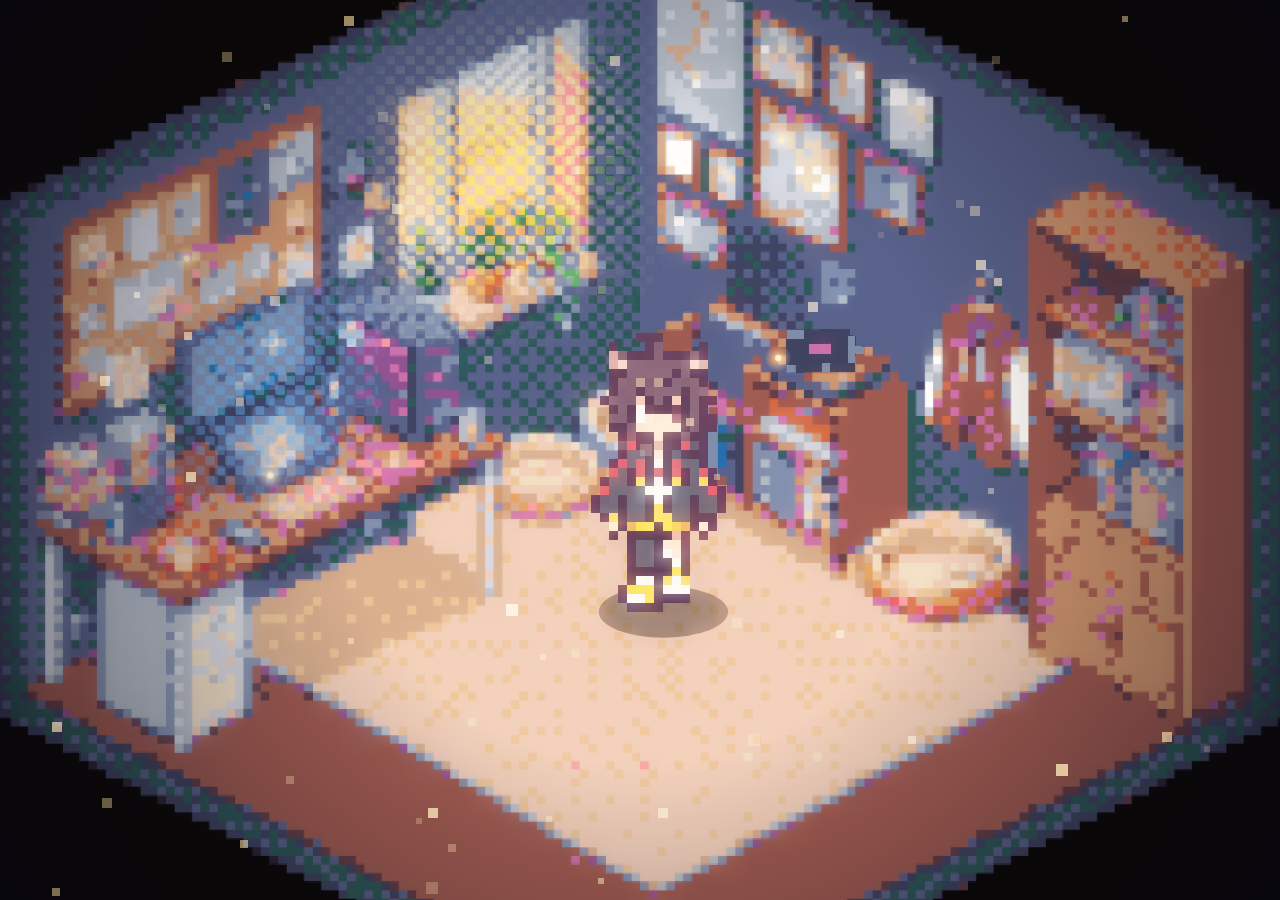
==== index.html @ 6f56e792 "first deploy" ====
<!DOCTYPE html>
<html lang="zh-CN">
<head>
  <meta charset="UTF-8" />
  <meta name="viewport" content="width=device-width, initial-scale=1.0" />
  <title>像素人物交互地图</title>

  <style>
    * {
      box-sizing: border-box;
    }

    html,
    body {
      margin: 0;
      width: 100%;
      height: 100%;
      overflow: hidden;
      background: #171b20;
      font-family: -apple-system, BlinkMacSystemFont, "Segoe UI",
        "Microsoft YaHei", sans-serif;
    }

    #game-container {
      position: fixed;
      inset: 0;
      overflow: hidden;
    }

    #gameCanvas {
      /* ===== 【第X轮新增】画布固定铺满窗口，超出窗口的背景直接裁掉 ===== */
      position: fixed;
      inset: 0;
      /* ===== 【第X轮新增】结束 ===== */
      display: block;
      width: 100%;
      height: 100%;
      background: #101419;
      image-rendering: pixelated;
      cursor: crosshair;
      touch-action: none;
    }

    #status {
      position: absolute;
      left: 12px;
      top: 12px;
      z-index: 20;
      max-width: min(620px, calc(100vw - 24px));
      padding: 9px 12px;
      border: 1px solid #405265;
      border-radius: 6px;
      background: rgba(12, 19, 27, 0.9);
      color: #d8e7f3;
      font-size: 12px;
      line-height: 1.6;
      white-space: pre-wrap;
      pointer-events: none;
    }

    #status[data-error="true"] {
      color: #ffd6d6;
      border-color: #e06b6b;
    }

    #debug-panel {
      position: absolute;
      left: 12px;
      bottom: 48px;
      padding: 10px 12px;
      border-radius: 6px;
      background: rgba(0, 0, 0, 0.85);
      color: #76efa9;
      font: 12px/1.7 monospace;
      white-space: pre-wrap;
      pointer-events: none;
      z-index: 10;
    }

    #hint {
      position: absolute;
      bottom: 12px;
      left: 12px;
      right: 12px;
      color: #d6e2ee;
      font-size: 12px;
      line-height: 1.6;
      text-shadow: 0 1px 3px #000;
      pointer-events: none;
    }

    #ui-modal {
      position: absolute;
      inset: 0;
      z-index: 100;
      display: flex;
      justify-content: center;
      align-items: center;
      padding: 20px;
      background: rgba(0, 0, 0, 0.65);
    }

    /* 使用 hidden 控制弹窗，不依赖 className 或透明度 */
    [hidden] {
      display: none !important;
    }

    #modal-content {
      width: min(480px, 100%);
      max-height: 85vh;
      overflow: auto;
      padding: 24px;
      background: #fff;
      border-radius: 12px;
      box-shadow: 0 20px 60px rgba(0, 0, 0, 0.45);
    }

    #modal-header {
      display: flex;
      align-items: center;
      justify-content: space-between;
      gap: 16px;
      margin-bottom: 16px;
      padding-bottom: 12px;
      border-bottom: 1px solid #e5e7eb;
    }

    #modal-title {
      margin: 0;
      color: #1f2937;
      font-size: 20px;
    }

    #modal-close {
      border: 0;
      background: transparent;
      color: #667085;
      cursor: pointer;
      font-size: 28px;
      line-height: 1;
    }

    #modal-body {
      color: #4b5563;
      font-size: 15px;
      line-height: 1.8;
    }

    /* ===== 【第X轮新增】右上角背景与视角调整面板 ===== */
    #uiPanel {
      position: fixed;
      top: 14px;
      right: 14px;
      width: min(320px, calc(100vw - 28px));
      background: rgba(16, 22, 26, 0.88);
      backdrop-filter: blur(8px);
      -webkit-backdrop-filter: blur(8px);
      border: 1px solid rgba(255, 255, 255, 0.15);
      border-radius: 8px;
      padding: 14px 16px;
      color: #e0e6ed;
      font-size: 12px;
      box-shadow: 0 8px 32px rgba(0, 0, 0, 0.45);
      z-index: 30;
      display: flex;
      flex-direction: column;
      gap: 10px;
    }

    #uiPanel .ui-title {
      font-weight: 600;
      font-size: 13px;
      color: #2ecc71;
      display: flex;
      justify-content: space-between;
      align-items: center;
      gap: 8px;
      border-bottom: 1px solid rgba(255, 255, 255, 0.1);
      padding-bottom: 6px;
    }

    #uiPanel .ui-shortcut {
      font-size: 10px;
      color: #94a3b8;
      font-weight: normal;
      white-space: nowrap;
    }

    #uiPanel .ui-row {
      display: flex;
      align-items: center;
      justify-content: space-between;
      gap: 8px;
    }

    #uiPanel .ui-label {
      color: #a0aec0;
      white-space: nowrap;
    }

    #uiPanel .ui-input-group {
      display: flex;
      align-items: center;
      gap: 6px;
      width: 100%;
      min-width: 0;
    }

    #uiPanel input[type="range"] {
      flex: 1;
      min-width: 0;
      accent-color: #2ecc71;
      cursor: pointer;
      height: 4px;
    }

    #uiPanel input[type="number"] {
      width: 64px;
      background: rgba(0, 0, 0, 0.4);
      border: 1px solid rgba(255, 255, 255, 0.2);
      border-radius: 4px;
      color: #2ecc71;
      padding: 3px 6px;
      font-family: monospace;
      font-size: 12px;
      text-align: center;
    }

    #uiPanel input[type="number"]:focus {
      outline: none;
      border-color: #2ecc71;
    }

    #uiPanel .ui-btn-grid {
      display: grid;
      grid-template-columns: repeat(2, 1fr);
      gap: 6px;
    }

    #uiPanel .ui-btn {
      background: rgba(255, 255, 255, 0.08);
      border: 1px solid rgba(255, 255, 255, 0.15);
      border-radius: 4px;
      color: #d1d5db;
      padding: 5px 8px;
      font-size: 11px;
      cursor: pointer;
    }

    #uiPanel .ui-btn:hover {
      background: rgba(46, 204, 113, 0.25);
      border-color: #2ecc71;
      color: #ffffff;
    }

    #uiPanel .ui-info-list {
      background: rgba(0, 0, 0, 0.3);
      border-radius: 4px;
      padding: 8px;
      display: flex;
      flex-direction: column;
      gap: 4px;
      font-family: monospace;
      font-size: 11px;
      color: #cbd5e1;
      border: 1px solid rgba(255, 255, 255, 0.05);
    }

    #uiPanel .ui-info-item {
      display: flex;
      justify-content: space-between;
      gap: 8px;
    }

    #uiPanel .ui-info-item > span:last-child {
      text-align: right;
    }

    #uiPanel .ui-copy-box {
      background: rgba(0, 0, 0, 0.5);
      border: 1px dashed rgba(46, 204, 113, 0.4);
      border-radius: 4px;
      padding: 6px 8px;
      font-family: monospace;
      font-size: 11px;
      color: #a3e635;
      word-break: break-all;
      user-select: text;
      -webkit-user-select: text;
      display: flex;
      align-items: center;
      justify-content: space-between;
      gap: 6px;
    }

    #uiPanel .ui-copy-btn {
      background: #2ecc71;
      color: #000;
      border: none;
      border-radius: 3px;
      padding: 2px 6px;
      font-size: 10px;
      font-weight: bold;
      cursor: pointer;
      white-space: nowrap;
    }

    #uiPanel .ui-copy-btn:hover {
      background: #27ae60;
    }
    /* ===== 【第X轮新增】结束 ===== */

    /* ===== 【第3轮新增】内置最简交互样式；ui.css 缺失时仍可悬停、打开弹窗和跳转 ===== */
    #interaction-hover {
      position: fixed;
      z-index: 50;
      max-width: min(280px, calc(100vw - 16px));
      padding: 6px 10px;
      border: 1px solid #9db5c9;
      border-radius: 6px;
      background: #182430;
      color: #fff;
      font-size: 13px;
      line-height: 1.5;
      overflow-wrap: anywhere;
      pointer-events: none;
    }

    #gameCanvas.interaction-hovering {
      cursor: none !important;
    }

    #interaction-cursor {
      position: fixed;
      z-index: 51;
      width: 23px;
      height: 18px;
      border: 2px solid #263544;
      border-radius: 6px;
      background: #fff;
      color: #263544;
      pointer-events: none;
    }

    #interaction-cursor::before {
      content: "";
      position: absolute;
      left: 3px;
      bottom: -5px;
      width: 6px;
      height: 6px;
      border-left: 2px solid #263544;
      border-bottom: 2px solid #263544;
      background: #fff;
      transform: skewY(-30deg);
    }

    #interaction-cursor::after {
      content: "···";
      position: absolute;
      inset: -6px 0 0;
      text-align: center;
      font: bold 18px/18px sans-serif;
    }

    #ui-modal {
      backdrop-filter: blur(3px);
      -webkit-backdrop-filter: blur(3px);
    }

    #modal-content {
      animation: interaction-modal-in 0.2s ease-out both;
    }

    #modal-body .interaction-text {
      margin: 0 0 16px;
      white-space: pre-wrap;
      overflow-wrap: anywhere;
    }

    #modal-body .interaction-image {
      display: block;
      max-width: 100%;
      max-height: 40vh;
      margin: 0 auto 16px;
      object-fit: contain;
      image-rendering: pixelated;
    }

    #modal-body .interaction-options {
      display: flex;
      flex-direction: column;
      gap: 10px;
    }

    #modal-body .interaction-option {
      display: flex;
      align-items: center;
      justify-content: space-between;
      gap: 12px;
      width: 100%;
      padding: 11px 14px;
      border: 1px solid #9aa7b5;
      border-radius: 6px;
      background: #eef2f6;
      color: #253446;
      font: inherit;
      text-align: left;
      overflow-wrap: anywhere;
      cursor: pointer;
    }

    #modal-body .interaction-option:disabled {
      background: #e5e7eb;
      color: #828892;
      cursor: not-allowed;
    }

    #modal-body .interaction-option-note {
      flex-shrink: 0;
      font-size: 12px;
    }

    #modal-body .interaction-feedback {
      margin: 14px 0 0;
      color: #a53d32;
      font-size: 13px;
    }

    #interaction-transition {
      position: fixed;
      inset: 0;
      z-index: 1000;
      background: #000;
      opacity: 0;
      pointer-events: none;
      transition: opacity 0.4s ease;
    }

    #interaction-transition.is-active {
      opacity: 1;
      pointer-events: auto;
    }

    @keyframes interaction-modal-in {
      from {
        opacity: 0;
        transform: scale(0.96);
      }
      to {
        opacity: 1;
        transform: scale(1);
      }
    }
    /* ===== 【第3轮新增】结束 ===== */

    /* ===== 【第4轮新增】现有右上角面板的特效折叠区；独立定位，不挤动原有控件 ===== */
    #fx-controls {
      position: absolute;
      top: 0;
      right: calc(100% + 12px);
      width: 270px;
      max-height: calc(100vh - 28px);
      overflow: auto;
      padding: 10px 12px;
      border: 1px solid rgba(255, 255, 255, 0.15);
      border-radius: 8px;
      background: rgba(16, 22, 26, 0.94);
      color: #e0e6ed;
      font-size: 12px;
      line-height: 1.6;
      pointer-events: auto;
    }

    #fx-controls summary {
      color: #f4d49c;
      cursor: pointer;
      font-weight: 600;
    }

    #fx-controls .fx-help {
      margin: 8px 0;
      color: #aab8c6;
      font-size: 11px;
    }

    #fx-controls fieldset {
      min-width: 0;
      margin: 10px 0 0;
      padding: 6px 8px 9px;
      border: 1px solid #40505b;
      border-radius: 4px;
    }

    #fx-controls legend {
      color: #f4d49c;
      font-size: 11px;
    }

    #fx-controls label {
      display: block;
      font-size: 11px;
    }

    #fx-controls .fx-value-row {
      display: flex;
      align-items: center;
      gap: 8px;
      margin-bottom: 5px;
    }

    #fx-controls output {
      min-width: 46px;
      color: #a3e635;
      text-align: right;
      font-family: monospace;
      user-select: text;
    }

    #fx-controls input[type="checkbox"] {
      accent-color: #2ecc71;
      vertical-align: middle;
    }

    @media (max-width: 650px) {
      #fx-controls {
        top: calc(100% + 10px);
        right: 0;
        width: 100%;
        max-height: 30vh;
      }
    }
    /* ===== 【第4轮新增】结束 ===== */
  </style>
  <!-- ===== 【第3轮新增】外部交互样式放在内置样式之后；缺失时自动保留内置样式 ===== -->
  <link rel="stylesheet" href="ui.css" />
  <!-- ===== 【第3轮新增】结束 ===== -->
</head>

<body>
  <div id="game-container">
    <canvas id="gameCanvas"></canvas>

    <!-- 标准 HTML，不使用 JSX 注释或 className -->

    <!-- ===== 【第3轮新增】悬浮名称、纯 CSS 气泡指针；不改变原有面板结构 ===== -->
    <div id="interaction-hover" role="tooltip" hidden="true"></div>
    <div id="interaction-cursor" aria-hidden="true" hidden="true"></div>
    <!-- ===== 【第3轮新增】结束 ===== -->

    <!-- ===== 【第5轮新增】歌单黑胶唱片遮罩：点歌单出现，点唱片去音乐网站，点空白关闭 ===== -->
    <div id="music-overlay" hidden="true">
      <div id="music-stage">
        <img id="music-vinyl" src="UI/LIUSHENGJI.png" alt="黑胶唱片" draggable="false" />
        <div id="music-notes" aria-hidden="true"></div>
      </div>
    </div>
    <!-- ===== 【第5轮新增】结束 ===== -->

    <!-- ===== 【第6轮新增】开场黑屏遮罩：点开页面黑屏、两声敲门后从中间向两边渐隐 ===== -->
    <div id="intro-overlay" aria-hidden="true">
      <div class="intro-half intro-left"></div>
      <div class="intro-half intro-right"></div>
    </div>
    <!-- ===== 【第6轮新增】结束 ===== -->
  </div>

  <!-- ===== 【第3轮新增】本地普通脚本加载交互内容；文件缺失时由内联逻辑提供默认内容 ===== -->
  <script src="interactions.js"></script>
  <!-- ===== 【第3轮新增】结束 ===== -->
  <script>
  (() => {
    "use strict";

    // =========================================================
    // 1. 配置
    // =========================================================

    const CONFIG = {
      BACKGROUND_SRC: "background.png",
      CHARACTER_SRC: "character.png",
      MAP_SRC: "map-data.js",

      // ===== 【第X轮修改】原来是 BG_HEIGHT_RATIO: 0.60，按窗口高度自动适配；现在只在启动时确定固定倍数 =====
      // null：图片尺寸确定后，按启动窗口计算一次铺满倍数，四舍五入到两位。
      // 也可直接填固定数字，例如 0.85；手动配置建议范围 0.20～3.00。
      // 已保存的浏览器设置优先；“恢复默认”使用本次启动确定的这个默认值。
      // ===== 【第X轮修改】本次原来为 null；现固定默认倍数为0.72，不再根据窗口计算默认值；上面的旧注释仅保留记录 =====
      BG_SCALE: 0.72,
      // ===== 【第X轮修改】结束 =====
      // ===== 【第X轮修改】结束 =====

      // ===== 【第X轮新增】背景调整、镜头跟随与保存参数 =====
      // 背景外露区域的纯色底色，可填写任意有效 CSS 颜色，建议深色。
      BG_COLOR: "#000000",

      // 滑动条、数字框及背景大小快捷键的调整范围，建议保持 0.20～3.00。
      BG_SCALE_MIN: 0.20,
      BG_SCALE_MAX: 3.00,

      // 背景缩放控件步长，建议 0.01；背景倍数显示和保存保留两位小数。
      BG_SCALE_STEP: 0.01,

      // [ 和 ] 每次调整的背景缩放倍数，建议 0.01～0.10。
      BG_SCALE_KEY_STEP: 0.05,

      // 背景缩放倍数的本地存储名称；建议固定不变，避免丢失已保存设置。
      // ===== 【第X轮修改】本次原来为 "rpg_map_bg_scale"；更换存储键以避免旧比例覆盖新默认值，之后继续保存面板调整 =====
      STORAGE_KEY_BG_SCALE: "rpg_map_bg_scale_defaults_072_02408",
      // ===== 【第X轮修改】结束 =====

      // 镜头每个轴的最大偏移，单位为背景原始像素；建议 0～60。
      // 最终屏幕偏移 = 此数值 × 背景缩放倍数，再取整。
      // ===== 【第X轮修改】本次原来为35；按要求增加到45个背景原始像素 =====
      MAX_CAMERA_OFFSET: 45,
      // ===== 【第X轮修改】结束 =====

      // 60帧参考速度下的 lerp 系数，建议 0.03～0.15，越小越柔和。
      CAMERA_LERP: 0.08,

      // 缓动参考帧率，建议保持 60，用于减少不同刷新率造成的缓动差异。
      CAMERA_REFERENCE_FPS: 60,

      // 固定单帧尺寸，单位为精灵图像素；当前8行×4列图集保持16×32。
      SPRITE_FRAME_WIDTH: 16,
      SPRITE_FRAME_HEIGHT: 32,

      // 复制成功或失败提示的显示时长，单位毫秒，建议 1000～3000。
      COPY_FEEDBACK_DURATION: 1500,
      // ===== 【第X轮新增】结束 =====

      // 只有背景加载失败时才使用下面的尺寸
      FALLBACK_BG_WIDTH: 1920,
      FALLBACK_BG_HEIGHT: 1080,

      // ===== 【第X轮修改】本次原来为0.2808；现固定默认角色高度比例为0.2408 =====
      CHAR_HEIGHT_RATIO: 0.2408,
      // ===== 【第X轮修改】结束 =====

      // ===== 【第X轮新增】本次角色速度和鼠标跟随双阈值参数 =====
      // 将原移动算法计算出的速度乘以此值；建议0.30～1.00，0.70表示原速度的70%。
      // 同时作用于鼠标跟随和点击交互时的行走，不改变动画方向与图集规则。
      MOVE_SPEED_MULTIPLIER: 0.21,

      // 静止时，距鼠标跟随点超过此距离才起步；单位为背景原始像素，建议15～40。
      FOLLOW_START_DISTANCE: 25,

      // 行走时，进入此距离即停止；单位为背景原始像素，建议4～12，必须小于起步距离。
      // 只用于鼠标跟随，不影响点击交互时精确走到stand。
      FOLLOW_STOP_DISTANCE: 8,
      // ===== 【第X轮新增】结束 =====

      MIN_SPEED_HEIGHT_RATIO: 1.5,
      MAX_SPEED_HEIGHT_RATIO: 6.0,
      CATCHUP_FACTOR: 6,

      ANIM_MIN_FPS: 8,
      ANIM_MAX_FPS: 16,

      PERSPECTIVE_MIN_SCALE: 0.85,
      PERSPECTIVE_MAX_SCALE: 1.10,

      // 外部图片默认：4列动画 × 4行方向
      // 4行顺序：下、左、右、上
      //
      // 如果使用8方向图集，改为8。
      // 8行顺序：下、左下、左、左上、上、右上、右、右下
      // ===== 【第X轮修改】原来 SPRITE_ROWS 为4；本轮固定8方向，上面的原注释保留但不再使用4行规则 =====
      SPRITE_ROWS: 8,
      // ===== 【第X轮修改】结束 =====
      SPRITE_COLUMNS: 4,

      // 单帧尺寸由整张图片宽高和行列数计算。
      // 已知的64×256原始降级图会自动识别为8行。
      // ===== 【第X轮新增】上述原注释保留；本轮改为严格使用64×256图集及16×32单帧，不再自动推算 =====
      // ===== 【第X轮新增】结束 =====

      // ===== 【第X轮修改】本次原来为 "rpg_map_char_ratio"；更换存储键以避免旧角色比例覆盖新默认值 =====
      STORAGE_KEY: "rpg_map_char_ratio_defaults_072_02408",
      // ===== 【第X轮修改】结束 =====

      RESOURCE_TIMEOUT: 5000,

      // ===== 【第4轮新增】视觉特效配置；所有 ENABLED 均为 true 开启、false 关闭 =====
      FX: {
        // 总开关；关闭后不执行任何特效绘制，恢复原来的场景渲染。
        ENABLED: true,

        // 方形粒子的屏幕像素网格；位置和尺寸均对齐此网格，建议 2～4。
        PIXEL_GRID: 2,

        // 包含鼠标拖尾、点击、环境光点和脚下尘土在内的总数量上限。
        MAX_PARTICLES: 180,

        // 泛光：STRENGTH 为亮度 0～0.6；RADIUS 为扩散倍率 0.5～4。
        // 使用缩小的场景副本、multiply 压暗暗部、screen 叠加，不读取图片像素。
        BLOOM: { ENABLED: true, STRENGTH: 0.6, RADIUS: 4 },

        // 鼠标拖尾：STRENGTH 为数量及亮度倍率 0～2；SIZE 为方块基础屏幕尺寸。
        TRAIL: { ENABLED: true, STRENGTH: 0.75, SIZE: 4 },

        // 点击爆发：STRENGTH 为数量及亮度倍率 0～2；SIZE 为方块基础屏幕尺寸。
        // COUNT 为一圈基础数量；SPEED 为屏幕像素/秒。
        CLICK: { ENABLED: true, STRENGTH: 1, SIZE: 4, COUNT: 24, SPEED: 65 },

        // 环境光点：STRENGTH 为亮度 0～1；COUNT 为基础数量；SIZE 为屏幕像素。
        // SPEED 为漂浮速度倍率 0～2；PARALLAX 为近景额外镜头视差倍率 0～2。
        AMBIENT: { ENABLED: true, STRENGTH: 1, COUNT: 80, SIZE: 8, SPEED: 1.5, PARALLAX: 0.8 },

        // 暖色：STRENGTH 为透明度 0～0.2；默认仅轻微染暖。
        WARMTH: { ENABLED: true, STRENGTH: 0.04, COLOR: "#ffb86b" },

        // 暗角：STRENGTH 为边缘暗度 0～0.8；SIZE 为中央清晰范围比例 0.1～0.8。
        // SIZE 越大，中央不受暗角影响的范围越大。
        VIGNETTE: { ENABLED: true, STRENGTH: 0.8, SIZE: 0.4 },

        // 鼠标灯光：STRENGTH 为亮度 0～0.8；RADIUS 为屏幕像素半径 40～400。
        LIGHT: { ENABLED: true, STRENGTH: 0.24, RADIUS: 150 },

        // 脚下尘土：STRENGTH 为数量及透明度倍率 0～2；SIZE 为屏幕像素。
        // RATE 为行走时每秒基础发射数量；停止或弹窗打开后不再产生新尘土。
        DUST: { ENABLED: true, STRENGTH: 1.4, SIZE: 10, RATE: 9 },

        // 自动降质：每秒统计实际帧率，连续低于 FPS 达 SECONDS 秒后降低一级。
        // 只降低粒子数量、泛光采样精度与层数，不改变背景、人物、碰撞或移动。
        AUTO_QUALITY: { ENABLED: true, FPS: 40, SECONDS: 3, MIN_SCALE: 0.35 },

        // 跟随系统“减少动态效果”；FACTOR 为保留的粒子比例，建议 0.1～0.4。
        REDUCED_MOTION: { ENABLED: true, FACTOR: 0.25 }
      },
      // ===== 【第4轮新增】结束 =====

      // 碰撞检查时将单帧位移细分，减少大步长跨过凹边界的问题
      COLLISION_STEP: 2
    };

    // =========================================================
    // 【区域跳转网址配置】以后想换网址，直接改下面的 ZONE_LINKS 即可
    // =========================================================
    // 每个区域一行，等号右边填网址，有两种写法：
    //   · 相对路径：相对于本 index.html 所在文件夹，例如 "pages/pc.html"
    //   · 完整网址：例如 "https://example.com"
    // PC / art_1 / boot_1：人物走到对应区域后跳转到的网页。
    // wyy_1：音乐网址，点击黑胶唱片后在【新标签页】打开。
    // 下面目前都是占位网址，请替换成你自己的地址。
    const ZONE_LINKS = {
      PC: "pages/PC/index.html",                      // 电脑桌 → 跳转网址
      art_1: "pages/portfolio/4/QBwID-I/index.html",  // 作品集 → 跳转网址
      boot_1: "pages/备忘/1/index.html",              // 备忘板 → 跳转网址
      wyy_1: "https://www.youtube.com/watch?v=3gkSzjp-aoY"  // 歌单音乐网址（新标签打开）
    };
    // =========================================================

    // ===== 【第6轮新增】开场：黑色遮罩从中间向两边渐隐 =====
    function runIntro() {
      const overlay = introOverlay;
      if (!overlay) return;

      overlay.classList.remove("is-hidden", "is-revealing");

      // 黑幕从中间向左右两侧滑开并淡出。
      setTimeout(() => {
        overlay.classList.add("is-revealing");
      }, 850);

      // 动画结束后彻底移除遮罩。
      setTimeout(() => {
        overlay.classList.add("is-hidden");
      }, 1900);
    }
    // ===== 【第6轮新增】结束 =====

    const DETAILS = {
      PC: "这里是电脑桌，用于日常编码、软件开发以及技术研究。",
      art_1: "这里是个人设计与开发作品集展示。",
      wyy_1: "这里是音乐播放歌单。"
    };

    // =========================================================
    // 2. DOM 和启动诊断
    // =========================================================

    const canvas = document.getElementById("gameCanvas");

    // ===== 【第3轮新增】交互专用元素及状态；歌单遮罩元素也在此取得 =====
    const interactionHover = document.getElementById("interaction-hover");
    const interactionCursor = document.getElementById("interaction-cursor");
    const musicOverlay = document.getElementById("music-overlay");
    const musicVinyl = document.getElementById("music-vinyl");
    const musicNotes = document.getElementById("music-notes");
    const introOverlay = document.getElementById("intro-overlay");
    const interactionState = {
      pointerInside: false,
      jumping: false
    };
    // ===== 【第3轮新增】结束 =====

    document.documentElement.style.backgroundColor = CONFIG.BG_COLOR;
    document.body.style.backgroundColor = CONFIG.BG_COLOR;
    canvas.style.backgroundColor = CONFIG.BG_COLOR;

    function reportError(error) {
      console.error(error);
    }

    window.addEventListener("error", event => {
      // 普通资源加载失败由加载器单独处理
      if (event.error) reportError(event.error);
    });

    window.addEventListener("unhandledrejection", event => {
      reportError(event.reason);
    });

    const ctx = canvas.getContext("2d");

    if (!ctx) {
      reportError(new Error("当前浏览器无法创建 Canvas 2D 上下文。"));
      return;
    }

    const clamp = (value, min, max) =>
      Math.max(min, Math.min(max, value));

    const finite = value => Number.isFinite(value);

    // =========================================================
    // 3. 资源加载：失败或超时都有回退
    // =========================================================

    function loadImage(src) {
      return new Promise(resolve => {
        const image = new Image();
        let settled = false;
        let timer;

        function finish(result) {
          if (settled) return;
          settled = true;
          clearTimeout(timer);
          image.onload = null;
          image.onerror = null;
          resolve(result);
        }

        image.onload = () => {
          finish(
            image.naturalWidth > 0 && image.naturalHeight > 0
              ? image
              : null
          );
        };

        image.onerror = () => finish(null);

        timer = setTimeout(
          () => finish(null),
          CONFIG.RESOURCE_TIMEOUT
        );

        image.src = src;
      });
    }

    function readMapData() {
      if (window.MAP_DATA) return window.MAP_DATA;

      // 兼容普通脚本中使用 const MAP_DATA = ... 的写法。
      // 推荐 map-data.js 明确使用 window.MAP_DATA = ...
      try {
        if (typeof MAP_DATA !== "undefined") return MAP_DATA;
      } catch (_) {}

      return null;
    }

    function loadMapData() {
      const existing = readMapData();
      if (existing) return Promise.resolve(existing);

      return new Promise(resolve => {
        const script = document.createElement("script");
        let settled = false;
        let timer;

        function finish(data) {
          if (settled) return;
          settled = true;
          clearTimeout(timer);
          script.onload = null;
          script.onerror = null;
          resolve(data);
        }

        script.onload = () => finish(readMapData());
        script.onerror = () => finish(null);

        timer = setTimeout(
          () => finish(null),
          CONFIG.RESOURCE_TIMEOUT
        );

        script.src = CONFIG.MAP_SRC;
        document.head.appendChild(script);
      });
    }

    // =========================================================
    // 4. 地图数据校验和几何运算
    // =========================================================

    function normalizePoint(point) {
      if (!point) return null;

      const x = Number(Array.isArray(point) ? point[0] : point.x);
      const y = Number(Array.isArray(point) ? point[1] : point.y);

      return finite(x) && finite(y) ? { x, y } : null;
    }

    function normalizePolygon(points) {
      if (!Array.isArray(points)) return null;

      const result = [];

      for (const item of points) {
        const point = normalizePoint(item);
        if (!point) return null;
        result.push([point.x, point.y]);
      }

      if (result.length < 3) return null;

      let twiceArea = 0;

      for (let i = 0; i < result.length; i++) {
        const a = result[i];
        const b = result[(i + 1) % result.length];
        twiceArea += a[0] * b[1] - b[0] * a[1];
      }

      return Math.abs(twiceArea) > 0.000001 ? result : null;
    }

    function normalizeMap(data) {
      if (!data || !data.movableArea) return null;

      const points = normalizePolygon(data.movableArea.points);
      if (!points) return null;

      const zones = [];

      for (const zone of (
        Array.isArray(data.interactiveZones)
          ? data.interactiveZones
          : []
      )) {
        if (!zone) continue;

        const zonePoints = normalizePolygon(zone.points);
        if (!zonePoints) continue;

        // ===== 【第3轮新增】从原始区域补读 ui、tip；原地图转换器未保留这两个字段，不修改 map-data.js =====
        const rawZones = Array.isArray(data.rawZones)
          ? data.rawZones
          : (Array.isArray(window.GAME_ZONES) ? window.GAME_ZONES : []);
        const rawZone = rawZones.find(item =>
          item && item.id === zone.id
        ) || zone;
        // ===== 【第3轮新增】结束 =====

        zones.push({
          id: zone.id || "",
          // ===== 【第3轮修改】原来为 zone.name || zone.id || "交互区域"；改为名称缺失时优先使用 tip =====
          name: zone.name || rawZone.name || zone.tip || rawZone.tip || "交互区域",
          // ===== 【第3轮修改】结束 =====
          // ===== 【第3轮新增】保留点击触发类型、提示和主题；只允许明确标为 click 的区域交互 =====
          trigger: zone.trigger || rawZone.trigger || "",
          tip: zone.tip || rawZone.tip || "",
          ui: zone.ui || rawZone.ui || "",
          // ===== 【第3轮新增】结束 =====
          points: zonePoints,
          stand: normalizePoint(zone.stand)
        });
      }

      return {
        movableArea: {
          id: data.movableArea.id || "movable",
          name: data.movableArea.name || "可活动区域",
          points,
          stand: normalizePoint(data.movableArea.stand)
        },
        interactiveZones: zones
      };
    }

    // 边界上的点也视为合法，避免站立点正好位于边缘时无法到达
    function pointOnSegment(x, y, a, b) {
      const dx = b[0] - a[0];
      const dy = b[1] - a[1];
      const length = Math.hypot(dx, dy);
      const epsilon = 0.00001;

      if (length < epsilon) {
        return Math.hypot(x - a[0], y - a[1]) <= epsilon;
      }

      const cross = (x - a[0]) * dy - (y - a[1]) * dx;
      if (Math.abs(cross) > epsilon * length) return false;

      const dot = (x - a[0]) * dx + (y - a[1]) * dy;

      return dot >= -epsilon &&
        dot <= length * length + epsilon;
    }

    function isPointInPolygon(x, y, points) {
      if (!points || points.length < 3) return false;

      let inside = false;

      for (
        let i = 0, j = points.length - 1;
        i < points.length;
        j = i++
      ) {
        const a = points[j];
        const b = points[i];

        if (pointOnSegment(x, y, a, b)) return true;

        if (
          (a[1] > y) !== (b[1] > y) &&
          x < (b[0] - a[0]) * (y - a[1]) /
            (b[1] - a[1]) + a[0]
        ) {
          inside = !inside;
        }
      }

      return inside;
    }

    function getBounds(points) {
      let minX = Infinity;
      let minY = Infinity;
      let maxX = -Infinity;
      let maxY = -Infinity;

      for (const [x, y] of points) {
        minX = Math.min(minX, x);
        minY = Math.min(minY, y);
        maxX = Math.max(maxX, x);
        maxY = Math.max(maxY, y);
      }

      return { minX, minY, maxX, maxY };
    }

    // 找一个多边形内部出生点，避免使用可能在凹多边形外的顶点平均值
    function findInteriorPoint(points) {
      const levels = [...new Set(points.map(p => p[1]))]
        .sort((a, b) => a - b);

      for (let k = 0; k < levels.length - 1; k++) {
        const y = (levels[k] + levels[k + 1]) / 2;
        const intersections = [];

        for (let i = 0; i < points.length; i++) {
          const a = points[i];
          const b = points[(i + 1) % points.length];

          if ((a[1] > y) !== (b[1] > y)) {
            intersections.push(
              a[0] + (y - a[1]) *
              (b[0] - a[0]) / (b[1] - a[1])
            );
          }
        }

        intersections.sort((a, b) => a - b);

        for (let i = 0; i + 1 < intersections.length; i += 2) {
          const x = (intersections[i] + intersections[i + 1]) / 2;

          if (isPointInPolygon(x, y, points)) {
            return { x, y };
          }
        }
      }

      return { x: points[0][0], y: points[0][1] };
    }

    // 地图未提供时的明确演示数据，不覆盖有效的真实地图
    function createDemoMap(width, height) {
      function rectangle(x1, y1, x2, y2) {
        return [
          [x1 * width, y1 * height],
          [x2 * width, y1 * height],
          [x2 * width, y2 * height],
          [x1 * width, y2 * height]
        ];
      }

      return {
        movableArea: {
          id: "demo_floor",
          name: "演示可行走区域",
          points: rectangle(0.08, 0.35, 0.92, 0.95),
          stand: { x: width * 0.5, y: height * 0.76 }
        },
        interactiveZones: [
          {
            id: "PC",
            name: "电脑桌",
            points: rectangle(0.15, 0.16, 0.35, 0.40),
            stand: { x: width * 0.25, y: height * 0.51 }
          },
          {
            id: "art_1",
            name: "作品集",
            points: rectangle(0.65, 0.16, 0.85, 0.40),
            stand: { x: width * 0.75, y: height * 0.51 }
          }
        ]
      };
    }

    // =========================================================
    // 5. 像素人物：生成、移动、方向动画、透视和阴影
    // =========================================================

    function createFallbackCharacter() {
      const image = document.createElement("canvas");
      image.width = 64;
      image.height = 256;

      const g = image.getContext("2d");

      const colors = [
        "#e74c3c", "#3498db", "#2ecc71", "#f1c40f",
        "#9b59b6", "#1abc9c", "#e67e22", "#e84393"
      ];

      for (let row = 0; row < 8; row++) {
        for (let col = 0; col < 4; col++) {
          const x = col * 16;
          const y = row * 32;

          g.fillStyle = colors[row];
          g.fillRect(x + 2, y + 8, 12, 18);

          g.fillStyle = "#f39c12";
          g.fillRect(x + 3, y + 2, 10, 8);

          let eyeX = x + 5;

          if (row >= 1 && row <= 3) eyeX = x + 3;
          if (row >= 5 && row <= 7) eyeX = x + 8;

          g.fillStyle = "#fff";
          g.fillRect(eyeX, y + 4, 3, 3);

          g.fillStyle = "#000";
          g.fillRect(eyeX + 1, y + 5, 1, 1);

          const legOffset = col % 2 === 0 ? 0 : 2;

          g.fillStyle = "#2c3e50";
          g.fillRect(x + 3, y + 26, 4, 5 - legOffset);
          g.fillRect(x + 9, y + 26, 4, 3 + legOffset);
        }
      }

      return image;
    }

    function getDirectionIndex(dx, dy) {
      // atan2角度分为8个扇区，再映射到：
      // 下、左下、左、左上、上、右上、右、右下
      const sector = (
        Math.round(Math.atan2(dy, dx) / (Math.PI / 4)) + 8
      ) % 8;

      return [6, 7, 0, 1, 2, 3, 4, 5][sector];
    }

    class PixelCharacter {
      constructor() {
        // 先生成可绘制角色，不等待外部图片
        this.image = createFallbackCharacter();
        this.frameWidth = 16;
        this.frameHeight = 32;
        this.frameCount = 4;
        this.directionOrder = [0, 1, 2, 3, 4, 5, 6, 7];
        this.usingFallback = true;

        this.x = 0;
        this.y = 0;
        this.targetX = 0;
        this.targetY = 0;

        this.dirIndex = 0;
        this.animFrame = 0;
        this.animTimer = 0;

        this.heightRatio = CONFIG.CHAR_HEIGHT_RATIO;
        this.lastTarget = null;
        this.smoothedMouseSpeed = 0;
        this.actualSpeed = 0;
        this.blocked = false;

        // ===== 【第X轮新增】本次记录鼠标跟随是否已起步，区分起步和停止阈值 =====
        this.followWalking = false;
        // ===== 【第X轮新增】结束 =====

        try {
          const value = Number(localStorage.getItem(CONFIG.STORAGE_KEY));

          if (finite(value) && value >= 0.01 && value <= 0.8) {
            this.heightRatio = value;
          }
        } catch (_) {}
      }

      // ===== 【第X轮修改】原来自动推算单帧尺寸并兼容4行；现在固定8行×4列、单帧16×32及原8方向顺序 =====
      useImage(image) {
        if (!image) return false;

        const rows = CONFIG.SPRITE_ROWS;
        const columns = CONFIG.SPRITE_COLUMNS;

        if (
          rows !== 8 ||
          columns !== 4 ||
          image.naturalWidth !== columns * CONFIG.SPRITE_FRAME_WIDTH ||
          image.naturalHeight !== rows * CONFIG.SPRITE_FRAME_HEIGHT
        ) {
          return false;
        }

        this.image = image;
        this.frameWidth = CONFIG.SPRITE_FRAME_WIDTH;
        this.frameHeight = CONFIG.SPRITE_FRAME_HEIGHT;
        this.frameCount = columns;
        this.directionOrder = [0, 1, 2, 3, 4, 5, 6, 7];

        this.usingFallback = false;
        return true;
      }
      // ===== 【第X轮修改】结束 =====

      setHeightRatio(value) {
        if (!finite(value)) return;

        this.heightRatio = clamp(value, 0.01, 0.8);

        try {
          localStorage.setItem(
            CONFIG.STORAGE_KEY,
            String(this.heightRatio)
          );
        } catch (_) {}
      }

      resetTracking() {
        this.lastTarget = null;
        this.smoothedMouseSpeed = 0;
        // ===== 【第X轮新增】本次重新跟随时恢复为未起步状态 =====
        this.followWalking = false;
        // ===== 【第X轮新增】结束 =====
      }

      stop() {
        this.animFrame = 0;
        this.animTimer = 0;
        this.actualSpeed = 0;
        // ===== 【第X轮新增】本次停止后须再次超过起步距离才恢复鼠标跟随行走 =====
        this.followWalking = false;
        // ===== 【第X轮新增】结束 =====
      }

      update(dt, target, worldHeight, canWalk, measureMouseSpeed) {
        if (!(dt > 0)) return;

        this.blocked = false;
        this.targetX = target.x;
        this.targetY = target.y;

        // 原模块中的鼠标速度平滑逻辑
        if (measureMouseSpeed && this.lastTarget) {
          const rawSpeed = Math.hypot(
            target.x - this.lastTarget.x,
            target.y - this.lastTarget.y
          ) / dt;

          const smoothing = Math.min(1, dt * 10);

          this.smoothedMouseSpeed +=
            (rawSpeed - this.smoothedMouseSpeed) * smoothing;
        } else {
          this.smoothedMouseSpeed = 0;
        }

        this.lastTarget = { x: target.x, y: target.y };

        const dx = target.x - this.x;
        const dy = target.y - this.y;
        const distance = Math.hypot(dx, dy);

        // ===== 【第X轮新增】本次鼠标跟随双阈值；点击交互仍沿用原来的精确到达规则 =====
        if (measureMouseSpeed) {
          if (!this.followWalking) {
            if (distance <= CONFIG.FOLLOW_START_DISTANCE) {
              this.stop();
              return;
            }

            this.followWalking = true;
          } else if (distance <= CONFIG.FOLLOW_STOP_DISTANCE) {
            this.stop();
            return;
          }
        } else {
          this.followWalking = false;
        }
        // ===== 【第X轮新增】结束 =====

        if (distance < 0.000001) {
          this.stop();
          return;
        }

        const height = this.heightRatio * worldHeight;
        const minSpeed = height * CONFIG.MIN_SPEED_HEIGHT_RATIO;
        const maxSpeed = height * CONFIG.MAX_SPEED_HEIGHT_RATIO;

        // ===== 【第X轮修改】本次原来直接使用 Math.min(...) 的速度；现将原计算结果乘以0.70 =====
        const speed = CONFIG.MOVE_SPEED_MULTIPLIER * Math.min(
          maxSpeed,
          Math.max(
            minSpeed,
            this.smoothedMouseSpeed,
            distance * CONFIG.CATCHUP_FACTOR
          )
        );
        // ===== 【第X轮修改】结束 =====

        // ===== 【第X轮修改】本次原来为 Math.min(distance, speed * dt)；鼠标跟随最多走到停止距离，避免一帧跨过停止圈 =====
        const movement = Math.min(
          measureMouseSpeed
            ? Math.max(0, distance - CONFIG.FOLLOW_STOP_DISTANCE)
            : distance,
          speed * dt
        );
        // ===== 【第X轮修改】结束 =====

        this.dirIndex = getDirectionIndex(dx, dy);

        // 每帧移动拆成小步；每一步移动后都检查多边形。
        // 不使用原来的矩形 clamp，避免改变交互站立点。
        const steps = Math.max(
          1,
          Math.ceil(movement / CONFIG.COLLISION_STEP)
        );

        const stepX = dx / distance * movement / steps;
        const stepY = dy / distance * movement / steps;

        for (let i = 0; i < steps; i++) {
          const oldX = this.x;
          const oldY = this.y;

          this.x += stepX;
          this.y += stepY;

          if (!canWalk(this.x, this.y)) {
            this.x = oldX;
            this.y = oldY;
            this.blocked = true;
            this.stop();
            return;
          }
        }

        this.actualSpeed = movement / dt;

        // ===== 【第X轮新增】本次到达停止圈立即结束行走动画，沿用原计算精度容差 =====
        if (
          measureMouseSpeed &&
          distance - movement <= CONFIG.FOLLOW_STOP_DISTANCE + 0.000001
        ) {
          this.stop();
          return;
        }
        // ===== 【第X轮新增】结束 =====

        if (movement >= distance - 0.000001) {
          // 只有真实目标合法才精确落到目标上
          if (canWalk(target.x, target.y)) {
            this.x = target.x;
            this.y = target.y;
          }

          this.stop();
          return;
        }

        const progress = clamp(
          (speed - minSpeed) / Math.max(1, maxSpeed - minSpeed),
          0,
          1
        );

        const fps = CONFIG.ANIM_MIN_FPS +
          progress * (CONFIG.ANIM_MAX_FPS - CONFIG.ANIM_MIN_FPS);

        const frameTime = 1 / fps;

        this.animTimer += dt;

        if (this.animTimer >= frameTime) {
          this.animFrame = (
            this.animFrame + Math.floor(this.animTimer / frameTime)
          ) % this.frameCount;

          this.animTimer %= frameTime;
        }
      }

      render(context, view, worldHeight, bounds) {
        const depth = clamp(
          (this.y - bounds.minY) /
          Math.max(1, bounds.maxY - bounds.minY),
          0,
          1
        );

        const perspective = CONFIG.PERSPECTIVE_MIN_SCALE +
          depth * (
            CONFIG.PERSPECTIVE_MAX_SCALE -
            CONFIG.PERSPECTIVE_MIN_SCALE
          );

        const height =
          this.heightRatio * worldHeight * view.scale * perspective;

        const width = height * this.frameWidth / this.frameHeight;

        const footX = view.x + this.x * view.scale;
        const footY = view.y + this.y * view.scale;

        context.save();
        context.imageSmoothingEnabled = false;

        context.fillStyle = "rgba(0, 0, 0, 0.35)";
        context.beginPath();
        context.ellipse(
          footX,
          footY,
          width * 0.45,
          width * 0.18,
          0,
          0,
          Math.PI * 2
        );
        context.fill();

        const row = this.directionOrder[this.dirIndex];

        context.drawImage(
          this.image,
          this.animFrame * this.frameWidth,
          row * this.frameHeight,
          this.frameWidth,
          this.frameHeight,
          Math.round(footX - width / 2),
          Math.round(footY - height),
          Math.max(1, Math.round(width)),
          Math.max(1, Math.round(height))
        );

        context.restore();
      }
    }

    // =========================================================
    // 6. 游戏状态和坐标换算
    // =========================================================

    const hero = new PixelCharacter();

    const view = {
      width: 1,
      height: 1,
      dpr: 1,
      scale: 1,
      x: 0,
      y: 0
    };

    const state = {
      ready: false,
      map: null,
      bounds: null,

      background: null,
      worldWidth: CONFIG.FALLBACK_BG_WIDTH,
      worldHeight: CONFIG.FALLBACK_BG_HEIGHT,

      demo: false,
      // ===== 【第X轮修改】原来 debug 为 false；本轮默认关闭调整面板和调试信息 =====
      debug: false,
      // ===== 【第X轮修改】结束 =====

      mode: "FOLLOW",
      followActive: false,
      pendingZone: null,

      mouseX: 0,
      mouseY: 0,

      notes: []
    };

    // ===== 【第X轮新增】镜头状态、固定背景缩放、面板更新及复制 =====
    const camera = {
      x: 0,
      y: 0,
      mouseX: 0,
      mouseY: 0,
      active: false,
      paused: false
    };

    function updateViewPosition() {
      // 镜头内部以背景原始像素保存，转换到屏幕后取整。
      const cameraScreenX = Math.round(camera.x * view.scale);
      const cameraScreenY = Math.round(camera.y * view.scale);

      view.x = Math.round(
        (view.width - state.worldWidth * view.scale) / 2
      ) + cameraScreenX;

      view.y = Math.round(
        (view.height - state.worldHeight * view.scale) / 2
      ) + cameraScreenY;
    }

    function updateCamera(dt) {
      if (!camera.paused) {
        const targetX = camera.active
          ? clamp(
              (camera.mouseX - view.width / 2) / (view.width / 2),
              -1,
              1
            ) * CONFIG.MAX_CAMERA_OFFSET
          : 0;

        const targetY = camera.active
          ? clamp(
              (camera.mouseY - view.height / 2) / (view.height / 2),
              -1,
              1
            ) * CONFIG.MAX_CAMERA_OFFSET
          : 0;

        const amount = 1 - Math.pow(
          1 - clamp(CONFIG.CAMERA_LERP, 0, 1),
          dt * CONFIG.CAMERA_REFERENCE_FPS
        );

        camera.x += (targetX - camera.x) * amount;
        camera.y += (targetY - camera.y) * amount;
      }

      updateViewPosition();
    }

    function returnCameraToCenter() {
      camera.active = false;
      camera.paused = false;

      if (state.mode === "FOLLOW") pauseFollowing();
    }

    function initializeBackgroundScale() {
      // 等待真实背景尺寸确定后计算一次，后续 resize 不再重算。
      // ===== 【第X轮修改】本次原来在BG_SCALE为空时按窗口计算并回写默认值；现直接读取固定默认值0.72，不再计算或回写CONFIG =====
      // 上面的旧注释保留记录；现在仅在背景尺寸确定后应用固定默认值和用户保存值。
      view.scale = CONFIG.BG_SCALE;
      // ===== 【第X轮修改】结束 =====

      try {
        const saved = localStorage.getItem(CONFIG.STORAGE_KEY_BG_SCALE);

        if (saved !== null) {
          const value = Number(saved);

          if (finite(value) && value > 0) {
            view.scale = Math.max(
              CONFIG.BG_SCALE_STEP,
              Math.round(value * 100) / 100
            );
          }
        }
      } catch (_) {}

      updateViewPosition();
    }

    // ===== 【第4轮新增】特效独立状态、输入、更新与绘制 =====
    const fx = {
      particles: [],
      ambient: [],
      quality: 1,
      sampleTime: 0,
      sampleFrames: 0,
      lowTime: 0,
      skipSample: true,
      time: 0,
      trailCredit: 0,
      dustCredit: 0,
      lightAlpha: 0,
      pointer: { active: false, x: 0, y: 0, lastX: 0, lastY: 0 },
      bloom: [document.createElement("canvas"), document.createElement("canvas")],
      vignette: null,
      vignetteKey: "",
      motionQuery: window.matchMedia
        ? window.matchMedia("(prefers-reduced-motion: reduce)")
        : null
    };

    function fxEnabled(key) {
      return CONFIG.FX.ENABLED &&
        CONFIG.FX[key].ENABLED &&
        CONFIG.FX[key].STRENGTH > 0;
    }

    function fxMotionFactor() {
      return CONFIG.FX.REDUCED_MOTION.ENABLED &&
        fx.motionQuery && fx.motionQuery.matches
        ? clamp(CONFIG.FX.REDUCED_MOTION.FACTOR, 0, 1)
        : 1;
    }

    function fxLimit() {
      return Math.max(0, Math.floor(
        CONFIG.FX.MAX_PARTICLES * fx.quality * fxMotionFactor()
      ));
    }

    function fxReadPointer(event) {
      if (
        !state.ready || state.mode === "MODAL" ||
        interactionState.jumping || event.pointerType === "touch"
      ) return;

      const rect = canvas.getBoundingClientRect();
      const x = (event.clientX - rect.left) * view.width / rect.width;
      const y = (event.clientY - rect.top) * view.height / rect.height;

      if (!fx.pointer.active) {
        fx.pointer.lastX = x;
        fx.pointer.lastY = y;
      }

      fx.pointer.x = x;
      fx.pointer.y = y;
      fx.pointer.active = true;
    }

    function fxLeavePointer() {
      fx.pointer.active = false;
      fx.trailCredit = 0;
    }

    function fxAddParticle(kind, x, y, vx, vy, life) {
      if (fx.particles.length + fx.ambient.length >= fxLimit()) return;

      fx.particles.push({
        kind, x, y, vx, vy, life, maxLife: life,
        size: 0.65 + Math.random() * 0.55,
        phase: Math.random() * Math.PI * 2
      });
    }

    canvas.addEventListener("pointerenter", fxReadPointer);
    canvas.addEventListener("pointermove", fxReadPointer);
    canvas.addEventListener("pointerleave", fxLeavePointer);
    window.addEventListener("blur", fxLeavePointer);

    canvas.addEventListener("click", event => {
      if (
        !state.ready || state.mode === "MODAL" ||
        interactionState.jumping || !fxEnabled("CLICK")
      ) return;

      const rect = canvas.getBoundingClientRect();
      const x = (event.clientX - rect.left) * view.width / rect.width;
      const y = (event.clientY - rect.top) * view.height / rect.height;
      const count = Math.min(
        Math.max(0, fxLimit() - fx.particles.length - fx.ambient.length),
        Math.floor(CONFIG.FX.CLICK.COUNT * CONFIG.FX.CLICK.STRENGTH *
          fx.quality * fxMotionFactor())
      );

      for (let i = 0; i < count; i++) {
        const angle = i / count * Math.PI * 2;
        const speed = CONFIG.FX.CLICK.SPEED * (0.8 + Math.random() * 0.4);
        fxAddParticle(
          "CLICK", x + Math.cos(angle) * 4, y + Math.sin(angle) * 4,
          Math.cos(angle) * speed, Math.sin(angle) * speed,
          0.65 + Math.random() * 0.35
        );
      }
    });

    document.addEventListener("visibilitychange", () => {
      // 不把切换标签页造成的长间隔误认为场景性能下降。
      fx.sampleTime = 0;
      fx.sampleFrames = 0;
      fx.lowTime = 0;
      fx.skipSample = true;
      fxLeavePointer();
    });

    function updateEffects(dt, frameSeconds) {
      const c = CONFIG.FX;

      if (!c.AUTO_QUALITY.ENABLED) {
        fx.quality = 1;
        fx.lowTime = 0;
      }

      if (
        c.ENABLED && c.AUTO_QUALITY.ENABLED &&
        !document.hidden && !fx.skipSample && frameSeconds > 0
      ) {
        // 使用未截断的真实帧间隔；不使用人物移动的 0.05 秒上限。
        fx.sampleTime += frameSeconds;
        fx.sampleFrames++;

        if (fx.sampleTime >= 1) {
          const fps = fx.sampleFrames / fx.sampleTime;
          fx.lowTime = fps < c.AUTO_QUALITY.FPS
            ? fx.lowTime + fx.sampleTime
            : 0;

          if (fx.lowTime >= c.AUTO_QUALITY.SECONDS) {
            fx.quality = Math.max(
              clamp(c.AUTO_QUALITY.MIN_SCALE, 0.1, 1),
              fx.quality - 0.325
            );
            fx.lowTime = 0;
          }

          fx.sampleTime = 0;
          fx.sampleFrames = 0;
        }
      } else {
        fx.sampleTime = 0;
        fx.sampleFrames = 0;
        fx.lowTime = 0;
      }

      fx.skipSample = false;

      if (!c.ENABLED) {
        fx.particles.length = 0;
        fx.ambient.length = 0;
        fx.trailCredit = 0;
        fx.dustCredit = 0;
        fx.lightAlpha = 0;
        fx.pointer.lastX = fx.pointer.x;
        fx.pointer.lastY = fx.pointer.y;
        return;
      }

      const motion = fxMotionFactor();
      const amount = fx.quality * motion;
      const limit = fxLimit();
      fx.time += dt * (motion < 1 ? 0.4 : 1);

      const ambientCount = fxEnabled("AMBIENT")
        ? Math.max(0, Math.min(
            Math.floor(limit * 0.4),
            Math.floor(c.AMBIENT.COUNT * amount)
          ))
        : 0;

      if (fx.ambient.length > ambientCount) fx.ambient.length = ambientCount;

      while (fx.ambient.length < ambientCount) {
        fx.ambient.push({
          x: Math.random(),
          y: Math.random(),
          depth: Math.random(),
          phase: Math.random() * Math.PI * 2
        });
      }

      const remaining = Math.max(0, limit - fx.ambient.length);
      if (fx.particles.length > remaining) fx.particles.length = remaining;

      for (let i = fx.particles.length - 1; i >= 0; i--) {
        const p = fx.particles[i];
        p.life -= dt;

        if (p.life <= 0 || !fxEnabled(p.kind)) {
          fx.particles.splice(i, 1);
          continue;
        }

        p.x += p.vx * dt;
        p.y += p.vy * dt;
        p.vx *= Math.exp(-1.2 * dt);
        p.vy -= (p.kind === "DUST" ? 3 : 5) * dt;
      }

      for (const p of fx.ambient) {
        const speed = c.AMBIENT.SPEED * (motion < 1 ? 0.4 : 1);
        p.x += Math.sin(fx.time * 0.35 + p.phase) *
          (2 + p.depth * 5) * speed * dt / view.width;
        p.y -= (2 + p.depth * 5) * speed * dt / view.height;
        p.x = (p.x % 1 + 1) % 1;
        p.y = (p.y % 1 + 1) % 1;
      }

      const pointer = fx.pointer;
      const responding = pointer.active &&
        state.mode !== "MODAL" && !interactionState.jumping;
      const distance = Math.hypot(
        pointer.x - pointer.lastX, pointer.y - pointer.lastY
      );

      if (responding && fxEnabled("TRAIL") && distance > 0.5 && dt > 0) {
        const speed = Math.min(2500, distance / dt);
        fx.trailCredit += (8 + speed * 0.055) *
          c.TRAIL.STRENGTH * amount * dt;
        const count = Math.min(8, Math.floor(fx.trailCredit));
        fx.trailCredit -= Math.floor(fx.trailCredit);

        for (let i = 0; i < count; i++) {
          const t = (i + 1) / count;
          fxAddParticle(
            "TRAIL",
            pointer.lastX + (pointer.x - pointer.lastX) * t,
            pointer.lastY + (pointer.y - pointer.lastY) * t,
            (Math.random() - 0.5) * 14,
            -6 - Math.random() * 12,
            0.45 + Math.random() * 0.45
          );
        }
      } else {
        fx.trailCredit = 0;
      }

      pointer.lastX = pointer.x;
      pointer.lastY = pointer.y;
      fx.lightAlpha += ((responding ? 1 : 0) - fx.lightAlpha) *
        (1 - Math.exp(-8 * dt));

      if (fxEnabled("DUST") && hero.actualSpeed > 0 && state.mode !== "MODAL") {
        fx.dustCredit += c.DUST.RATE * c.DUST.STRENGTH * amount * dt;
        const count = Math.min(3, Math.floor(fx.dustCredit));
        fx.dustCredit -= Math.floor(fx.dustCredit);

        for (let i = 0; i < count; i++) {
          // 尘土保存在地图坐标中；镜头移动、背景缩放后仍留在正确脚下位置。
          fxAddParticle(
            "DUST",
            hero.x + (Math.random() - 0.5) * 8,
            hero.y + Math.random() * 2,
            (Math.random() - 0.5) * 12,
            -5 - Math.random() * 6,
            0.4 + Math.random() * 0.35
          );
        }
      } else {
        fx.dustCredit = 0;
      }
    }

    function drawFXBloom() {
      if (!fxEnabled("BLOOM")) return;

      const c = CONFIG.FX.BLOOM;
      const layers = fx.quality < 0.5 ? 1 : 2;

      // 先从未叠加特效的当前帧生成所有副本，避免重复采样上一次的泛光。
      for (let i = 0; i < layers; i++) {
        const image = fx.bloom[i];
        const divisor = (i === 0 ? 4 : 8) *
          clamp(c.RADIUS, 0.5, 4) / fx.quality;
        const width = Math.max(1, Math.round(Math.min(640, view.width / divisor)));
        const height = Math.max(1, Math.round(width * view.height / view.width));

        if (image.width !== width || image.height !== height) {
          image.width = width;
          image.height = height;
        }

        const g = image.getContext("2d");
        if (!g) continue;
        g.globalAlpha = 1;
        g.globalCompositeOperation = "copy";
        // 平滑仅用于离屏光晕副本；原背景和人物从不被缩小或替换。
        g.imageSmoothingEnabled = true;
        g.drawImage(canvas, 0, 0, canvas.width, canvas.height, 0, 0, width, height);
        // RGB 连乘近似保留高亮、抑制暗部，不做像素读取或亮度阈值扫描。
        g.globalCompositeOperation = "multiply";
        g.drawImage(image, 0, 0);
        g.drawImage(image, 0, 0);
        g.globalCompositeOperation = "source-over";
      }

      ctx.save();
      ctx.globalCompositeOperation = "screen";
      // 这里只柔化附加光晕，save/restore 后原场景仍保持关闭图像平滑。
      ctx.imageSmoothingEnabled = true;

      for (let i = 0; i < layers; i++) {
        ctx.globalAlpha = clamp(c.STRENGTH, 0, 0.6) *
          (layers === 1 ? 1 : (i === 0 ? 0.65 : 0.45));
        ctx.drawImage(fx.bloom[i], 0, 0, view.width, view.height);
      }

      ctx.restore();
    }

    function drawFXSquare(x, y, size) {
      const grid = Math.max(1, Math.round(CONFIG.FX.PIXEL_GRID));
      const side = Math.max(grid, Math.round(size / grid) * grid);
      ctx.fillRect(
        Math.round((x - side / 2) / grid) * grid,
        Math.round((y - side / 2) / grid) * grid,
        side, side
      );
    }

    function renderEffects() {
      if (!CONFIG.FX.ENABLED || !state.ready) return;

      const c = CONFIG.FX;
      ctx.save();
      drawFXBloom();
      ctx.globalCompositeOperation = "source-over";
      ctx.imageSmoothingEnabled = false;

      if (fxEnabled("WARMTH")) {
        ctx.globalAlpha = clamp(c.WARMTH.STRENGTH, 0, 0.2);
        ctx.fillStyle = c.WARMTH.COLOR;
        ctx.fillRect(0, 0, view.width, view.height);
      }

      if (fxEnabled("VIGNETTE")) {
        const key = `${view.width}/${view.height}/${c.VIGNETTE.SIZE}`;

        if (key !== fx.vignetteKey) {
          const radius = Math.hypot(view.width, view.height) / 2;
          fx.vignette = ctx.createRadialGradient(
            view.width / 2, view.height / 2,
            radius * clamp(c.VIGNETTE.SIZE, 0.1, 0.8),
            view.width / 2, view.height / 2, radius
          );
          fx.vignette.addColorStop(0, "rgba(9, 7, 17, 0)");
          fx.vignette.addColorStop(0.7, "rgba(9, 7, 17, 0.45)");
          fx.vignette.addColorStop(1, "rgba(9, 7, 17, 1)");
          fx.vignetteKey = key;
        }

        ctx.globalAlpha = clamp(c.VIGNETTE.STRENGTH, 0, 0.8);
        ctx.fillStyle = fx.vignette;
        ctx.fillRect(0, 0, view.width, view.height);
      }

      if (fxEnabled("LIGHT") && fx.lightAlpha > 0.001) {
        const x = fx.pointer.x;
        const y = fx.pointer.y;
        const radius = Math.max(1, c.LIGHT.RADIUS);
        const glow = ctx.createRadialGradient(x, y, 0, x, y, radius);
        glow.addColorStop(0, "rgba(255, 211, 140, 0.85)");
        glow.addColorStop(0.3, "rgba(255, 189, 103, 0.4)");
        glow.addColorStop(0.7, "rgba(255, 166, 75, 0.1)");
        glow.addColorStop(1, "rgba(255, 166, 75, 0)");
        ctx.globalCompositeOperation = "screen";
        ctx.globalAlpha = clamp(c.LIGHT.STRENGTH, 0, 0.8) * fx.lightAlpha;
        ctx.fillStyle = glow;
        ctx.fillRect(x - radius, y - radius, radius * 2, radius * 2);
      }

      if (fxEnabled("AMBIENT")) {
        ctx.globalCompositeOperation = "screen";
        ctx.fillStyle = "#ffe3a0";

        for (const p of fx.ambient) {
          const depth = 0.25 + p.depth * c.AMBIENT.PARALLAX;
          const x = p.x * (view.width + 160) - 80 +
            camera.x * view.scale * depth;
          const y = p.y * (view.height + 160) - 80 +
            camera.y * view.scale * depth;
          const flicker = 0.5 + 0.5 * Math.sin(fx.time * 1.1 + p.phase);
          ctx.globalAlpha = clamp(
            c.AMBIENT.STRENGTH * (0.25 + flicker * 0.6) *
            (0.55 + p.depth * 0.45), 0, 1
          );
          drawFXSquare(x, y, c.AMBIENT.SIZE * (0.7 + p.depth * 0.8));
        }
      }

      for (const p of fx.particles) {
        if (!fxEnabled(p.kind)) continue;

        const dust = p.kind === "DUST";
        const point = dust ? toScreen(p.x, p.y) : p;
        const fade = clamp(p.life / p.maxLife, 0, 1);
        ctx.globalCompositeOperation = dust ? "source-over" : "screen";
        ctx.fillStyle = dust ? "#d2b68c" : (p.kind === "CLICK" ? "#ffd387" : "#ffe8b7");
        ctx.globalAlpha = clamp(
          fade * fade * CONFIG.FX[p.kind].STRENGTH * (dust ? 0.5 : 0.8), 0, 1
        );
        drawFXSquare(
          point.x + Math.sin(fx.time * 2 + p.phase) * (1 - fade) * 2,
          point.y,
          CONFIG.FX[p.kind].SIZE * p.size
        );
      }

      ctx.restore();
    }

    // ===== 【第4轮新增】结束 =====

    function setStatus(extra = "") {
      // 底部提示文字区块已移除；这里保留空实现，避免旧调用报错。
    }

    function resizeCanvas() {
      const rect = canvas.getBoundingClientRect();

      view.width = Math.max(1, rect.width);
      view.height = Math.max(1, rect.height);
      view.dpr = Math.min(2, window.devicePixelRatio || 1);

      canvas.width = Math.round(view.width * view.dpr);
      canvas.height = Math.round(view.height * view.dpr);

      ctx.setTransform(view.dpr, 0, 0, view.dpr, 0, 0);
      ctx.imageSmoothingEnabled = false;

      // ===== 【第X轮修改】原来按窗口高度和宽度重新计算 view.scale；现在保留倍数，仅更新居中坐标 =====
      updateViewPosition();
      // ===== 【第X轮修改】结束 =====

      hero.resetTracking();
    }

    function toWorld(x, y) {
      return {
        x: (x - view.x) / view.scale,
        y: (y - view.y) / view.scale
      };
    }

    function toScreen(x, y) {
      return {
        x: view.x + x * view.scale,
        y: view.y + y * view.scale
      };
    }

    function updatePointer(event) {
      const rect = canvas.getBoundingClientRect();

      state.mouseX =
        (event.clientX - rect.left) * view.width / rect.width;

      state.mouseY =
        (event.clientY - rect.top) * view.height / rect.height;

      // ===== 【第X轮新增】只使用画布上的鼠标位置更新镜头目标，不读取调整面板内的位置 =====
      camera.mouseX = state.mouseX;
      camera.mouseY = state.mouseY;
      camera.active = true;
      camera.paused = false;
      // ===== 【第X轮新增】结束 =====
    }

    function canWalk(x, y) {
      return !!state.map && isPointInPolygon(
        x,
        y,
        state.map.movableArea.points
      );
    }

    function findZone(x, y) {
      return state.map.interactiveZones.find(zone =>
        // ===== 【第3轮新增】原来仅检查多边形；现在先排除非 click 区域 =====
        zone.trigger === "click" &&
        // ===== 【第3轮新增】结束 =====
        isPointInPolygon(x, y, zone.points)
      );
    }

    function pauseFollowing() {
      state.followActive = false;
      hero.stop();
      hero.resetTracking();
    }

    function cancelInteraction() {
      state.pendingZone = null;
      state.mode = "FOLLOW";
      pauseFollowing();
    }

    // =========================================================
    // 7. 弹窗和输入事件
    // =========================================================

    // ===== 【第3轮新增】读取外部配置、悬停提示、面向区域中心以及选项跳转 =====
    function getInteraction(zone) {
      const source = window.INTERACTIONS;
      const configured = source && typeof source === "object" &&
        Object.prototype.hasOwnProperty.call(source, zone.id)
        ? source[zone.id]
        : null;
      const content = configured && typeof configured === "object" &&
        !Array.isArray(configured) ? configured : null;

      // 本次提供的地图没有 ui 字段，所以为四个现有区域提供默认主题名。
      // 以后地图中添加了 ui，会优先使用地图的 ui，不需要修改这里。
      const defaultThemes = {
        PC: "PC_1_panel",
        art_1: "art_1_panel",
        wyy_1: "wyy_1_panel"
      };

      const name = content && typeof content.name === "string" &&
        content.name.trim()
        ? content.name
        : (zone.name || zone.tip || "交互区域");

      const theme = content && typeof content.theme === "string" &&
        content.theme.trim()
        ? content.theme.trim()
        : (zone.ui || defaultThemes[zone.id] || "default_panel");

      // 跳转网址统一从顶部的 ZONE_LINKS 读取，这里只负责悬停名称和主题。
      return { name, theme };
    }

    function hideInteractionHover() {
      interactionHover.hidden = true;
      interactionCursor.hidden = true;
      canvas.classList.remove("interaction-hovering");
      canvas.style.cursor = "crosshair";
    }

    function updateInteractionHover() {
      if (
        !state.ready ||
        !interactionState.pointerInside ||
        state.mode === "MODAL" ||
        interactionState.jumping
      ) {
        hideInteractionHover();
        return;
      }

      const point = toWorld(state.mouseX, state.mouseY);
      const zone = findZone(point.x, point.y);

      if (!zone) {
        hideInteractionHover();
        return;
      }

      const content = getInteraction(zone);
      interactionHover.textContent = content.name;
      interactionHover.dataset.theme = content.theme;
      interactionCursor.dataset.theme = content.theme;
      interactionHover.hidden = false;
      interactionCursor.hidden = false;
      canvas.classList.add("interaction-hovering");

      // 名称在鼠标旁边显示；靠近窗口边缘时向内收，避免文字被裁掉。
      const width = interactionHover.offsetWidth;
      const height = interactionHover.offsetHeight;
      let x = state.mouseX + 30;
      let y = state.mouseY + 20;

      if (x + width + 8 > view.width) {
        x = state.mouseX - width - 12;
      }

      if (y + height + 8 > view.height) {
        y = state.mouseY - height - 12;
      }

      interactionHover.style.left =
        `${clamp(x, 8, Math.max(8, view.width - width - 8))}px`;
      interactionHover.style.top =
        `${clamp(y, 8, Math.max(8, view.height - height - 8))}px`;
      interactionCursor.style.left = `${state.mouseX}px`;
      interactionCursor.style.top = `${state.mouseY}px`;
    }

    function activateZone(id) {
      // 歌单区域：打开黑胶唱片遮罩，等用户在遮罩里再点唱片。
      if (id === "wyy_1") {
        openMusicOverlay();
        return;
      }

      // 其他区域：人物走到后直接跳转到 ZONE_LINKS 里配置的网页。
      const url = ZONE_LINKS && typeof ZONE_LINKS[id] === "string"
        ? ZONE_LINKS[id].trim()
        : "";

      if (!url) {
        // 未配置网址时的安全回退：取消前往，不跳转、不抛错。
        cancelInteraction();
        setStatus(`未配置【${id}】的跳转网址，请到顶部 ZONE_LINKS 中填写。`);
        console.warn(`未配置【${id}】的跳转网址，请到顶部 ZONE_LINKS 中填写。`);
        return;
      }

      window.location.assign(url);
    }

    // ===== 【第5轮新增】歌单黑胶唱片遮罩：点歌单出现，点唱片去音乐网站，点空白关闭 =====
    // 【音乐网址在哪里修改】在脚本顶部的 ZONE_LINKS.wyy_1 里填写，例如：
    //   wyy_1: "https://music.163.com/#/playlist?id=你的歌单ID"
    const MUSIC_NOTE_CHARS = ["♪", "♫", "♬", "♩"];

    function openMusicOverlay() {
      // 遮罩打开期间冻结人物和镜头，避免角色继续走动。
      state.mode = "MODAL";
      state.pendingZone = null;
      pauseFollowing();
      camera.paused = true;

      musicOverlay.hidden = false;
      hideInteractionHover();

      if (musicNotes.childElementCount === 0) {
        // 在唱片周围生成若干音乐符号；位置随机错开，晃动动画交给 CSS。
        for (let i = 0; i < 8; i++) {
          const note = document.createElement("span");
          note.className = "music-note";
          note.textContent = MUSIC_NOTE_CHARS[i % MUSIC_NOTE_CHARS.length];
          note.style.left = `${12 + Math.random() * 76}%`;
          note.style.top = `${10 + Math.random() * 80}%`;
          note.style.animationDelay = `${(i * 0.18).toFixed(2)}s`;
          note.style.animationDuration = `${(1.2 + Math.random() * 1.2).toFixed(2)}s`;
          musicNotes.appendChild(note);
        }
      }
    }

    function closeMusicOverlay() {
      musicOverlay.hidden = true;
      hideInteractionHover();
      cancelInteraction();
      camera.paused = false;
    }

    musicOverlay.addEventListener("click", event => {
      if (event.target === musicOverlay) {
        // 点到唱片外的暗色空白：关闭遮罩，恢复场景。
        closeMusicOverlay();
      } else {
        // 点到唱片本体（或音乐符号）：在新标签页打开音乐网址。
        const url = ZONE_LINKS.wyy_1;
        if (url) window.open(url, "_blank");
      }
    });
    // ===== 【第5轮新增】结束 =====

    // 悬停只属于画布；移到调整面板或离开窗口后立即隐藏气泡。
    canvas.addEventListener("pointerenter", event => {
      if (!state.ready || state.mode === "MODAL") return;
      interactionState.pointerInside = event.pointerType !== "touch";
      updatePointer(event);
      updateInteractionHover();
    });

    canvas.addEventListener("pointerleave", () => {
      interactionState.pointerInside = false;
      hideInteractionHover();
    });

    window.addEventListener("blur", () => {
      interactionState.pointerInside = false;
      hideInteractionHover();
    });

    canvas.addEventListener("pointermove", event => {
      if (!state.ready || state.mode === "MODAL") return;

      updatePointer(event);

      if (state.mode === "FOLLOW") {
        if (!state.followActive) hero.resetTracking();
        state.followActive = true;
      }

      // ===== 【第3轮修改】原来只用 findZone 切换 pointer/crosshair；现在显示名称和纯 CSS 气泡指针 =====
      interactionState.pointerInside = event.pointerType !== "touch";
      updateInteractionHover();
      // ===== 【第3轮修改】结束 =====
    });

    canvas.addEventListener("pointerleave", () => {
      if (state.mode === "FOLLOW") pauseFollowing();
    });

    window.addEventListener("blur", () => {
      if (state.mode === "FOLLOW") pauseFollowing();
    });

    // ===== 【第X轮新增】离开浏览器内容区域或窗口失焦时，让镜头缓慢回到中心 =====
    document.documentElement.addEventListener(
      "pointerleave",
      returnCameraToCenter
    );

    window.addEventListener("mouseout", event => {
      if (!event.relatedTarget) returnCameraToCenter();
    });

    window.addEventListener("blur", returnCameraToCenter);
    // ===== 【第X轮新增】结束 =====

    canvas.addEventListener("click", event => {
      if (!state.ready || state.mode === "MODAL") return;

      updatePointer(event);

      const point = toWorld(state.mouseX, state.mouseY);
      const zone = findZone(point.x, point.y);

      if (!zone) return;

      // stand 缺失或位于可活动区域外时，就地取消前往，避免走到卡住。
      if (!zone.stand || !canWalk(zone.stand.x, zone.stand.y)) {
        cancelInteraction();
        setStatus(`无法前往【${zone.name}】：stand 缺失或位于可活动区域外。`);
        return;
      }

      // 先让人物走到区域，到达后再跳转 / 打开遮罩（见 update 中的到达处理）。
      state.pendingZone = zone;
      state.mode = "GOTO";
      pauseFollowing();
    });

    window.addEventListener("keydown", event => {
      const element = document.activeElement;

      if (
        element &&
        (
          /^(INPUT|TEXTAREA|SELECT)$/.test(element.tagName) ||
          element.isContentEditable
        )
      ) {
        return;
      }

      if (event.key.toLowerCase() === "escape") {
        if (!musicOverlay.hidden) closeMusicOverlay();
      }
    });

    window.addEventListener("resize", resizeCanvas);

    // =========================================================
    // 8. 更新逻辑
    // =========================================================

    function update(dt) {
      if (!state.ready) return;

      // ===== 【第X轮新增】先更新共享视口，再换算人物目标；暂停人物时镜头仍可缓慢回中 =====
      updateCamera(dt);
      // ===== 【第X轮新增】结束 =====

      // ===== 【第3轮新增】镜头移动或背景缩放后重算悬停区域，鼠标不动时名称也不会错位 =====
      updateInteractionHover();
      // ===== 【第3轮新增】结束 =====

      if (
        state.mode === "MODAL" ||
        (state.mode === "FOLLOW" && !state.followActive)
      ) {
        hero.stop();
        return;
      }

      const target = state.mode === "GOTO"
        ? state.pendingZone.stand
        : toWorld(state.mouseX, state.mouseY);

      hero.update(
        dt,
        target,
        state.worldHeight,
        canWalk,
        state.mode === "FOLLOW"
      );

      if (hero.blocked) {
        if (state.mode === "GOTO") {
          cancelInteraction();
          setStatus(
            "前往路线被多边形边界阻挡。请先移动到合适位置，再点击区域。"
          );
        } else {
          // 停在最后一个合法位置，鼠标再次移动后允许重新尝试
          pauseFollowing();
        }

        return;
      }

      // 必须精确到达原始 stand 后，才触发区域动作（跳转或打开遮罩）。
      if (
        state.mode === "GOTO" &&
        Math.hypot(hero.x - target.x, hero.y - target.y) < 0.0001
      ) {
        const zone = state.pendingZone;
        cancelInteraction();
        activateZone(zone.id);
      }
    }

    // =========================================================
    // 9. 渲染
    // =========================================================

    function drawFallbackBackground() {
      const width = state.worldWidth * view.scale;
      const height = state.worldHeight * view.scale;

      ctx.fillStyle = "#273847";
      ctx.fillRect(view.x, view.y, width, height);

      ctx.save();
      ctx.beginPath();
      ctx.rect(view.x, view.y, width, height);
      ctx.clip();

      const tile = Math.max(12, 80 * view.scale);

      ctx.strokeStyle = "rgba(160, 190, 210, 0.12)";
      ctx.lineWidth = 1;
      ctx.beginPath();

      for (let x = view.x; x <= view.x + width; x += tile) {
        ctx.moveTo(x, view.y);
        ctx.lineTo(x, view.y + height);
      }

      for (let y = view.y; y <= view.y + height; y += tile) {
        ctx.moveTo(view.x, y);
        ctx.lineTo(view.x + width, y);
      }

      ctx.stroke();
      ctx.restore();
    }

    function zoneCenter(zone) {
      let area = 0;
      let centerX = 0;
      let centerY = 0;

      for (let i = 0; i < zone.points.length; i++) {
        const a = zone.points[i];
        const b = zone.points[(i + 1) % zone.points.length];
        const cross = a[0] * b[1] - b[0] * a[1];

        area += cross;
        centerX += (a[0] + b[0]) * cross;
        centerY += (a[1] + b[1]) * cross;
      }

      if (Math.abs(area) < 0.000001) {
        const bounds = getBounds(zone.points);

        return {
          x: (bounds.minX + bounds.maxX) / 2,
          y: (bounds.minY + bounds.maxY) / 2
        };
      }

      return {
        x: centerX / (3 * area),
        y: centerY / (3 * area)
      };
    }

    function drawZoneGlows() {
      if (!state.map) return;

      const now = performance.now();
      const pulse = 0.5 + 0.5 * Math.sin(now / 420);

      for (const zone of state.map.interactiveZones) {
        const center = zoneCenter(zone);
        const p = toScreen(center.x, center.y);
        const radius = 12 + pulse * 5;

        const glow = ctx.createRadialGradient(
          p.x, p.y, 0, p.x, p.y, radius
        );

        glow.addColorStop(0, "rgba(255, 240, 170, 0.95)");
        glow.addColorStop(0.45, "rgba(255, 210, 120, 0.42)");
        glow.addColorStop(1, "rgba(255, 200, 100, 0)");

        ctx.save();
        ctx.globalCompositeOperation = "screen";
        ctx.fillStyle = glow;
        ctx.fillRect(p.x - radius, p.y - radius, radius * 2, radius * 2);

        ctx.globalCompositeOperation = "source-over";
        ctx.fillStyle = "rgba(255, 250, 205, 0.9)";
        ctx.beginPath();
        ctx.arc(p.x, p.y, 3, 0, Math.PI * 2);
        ctx.fill();
        ctx.restore();
      }
    }

    function render() {
      ctx.setTransform(view.dpr, 0, 0, view.dpr, 0, 0);

      // ===== 【第X轮修改】原来清屏颜色为 "#101419"；现在使用配置区的纯色底色 =====
      ctx.fillStyle = CONFIG.BG_COLOR;
      // ===== 【第X轮修改】结束 =====
      ctx.fillRect(0, 0, view.width, view.height);

      if (!state.ready) return;

      if (state.background) {
        ctx.imageSmoothingEnabled = false;

        ctx.drawImage(
          state.background,
          view.x,
          view.y,
          state.worldWidth * view.scale,
          state.worldHeight * view.scale
        );
      } else {
        drawFallbackBackground();
      }

      hero.render(
        ctx,
        view,
        state.worldHeight,
        state.bounds
      );

      // ===== 【第5轮新增】每个交互区域中心绘制常驻发光点，指引使用者点击 =====
      drawZoneGlows();
      // ===== 【第5轮新增】结束 =====

      // ===== 【第4轮新增】场景完成后叠加特效；所有 DOM 调试面板、悬停提示和弹窗仍在画布之上 =====
      renderEffects();
      // ===== 【第4轮新增】结束 =====
    }

    // =========================================================
    // 10. 启动：先加载，再校验，再初始化坐标
    // =========================================================

    async function start() {
      // ===== 【第6轮新增】开场黑屏 + 敲门声 + 渐隐，其余初始化照常进行 =====
      runIntro();
      // ===== 【第6轮新增】结束 =====

      // 立即调整画布，避免停留在默认300×150
      resizeCanvas();
      render();

      const [background, character, rawMap] = await Promise.all([
        loadImage(CONFIG.BACKGROUND_SRC),
        loadImage(CONFIG.CHARACTER_SRC),
        loadMapData()
      ]);

      state.background = background;

      if (background) {
        state.worldWidth = background.naturalWidth;
        state.worldHeight = background.naturalHeight;
      } else {
        state.notes.push(
          "背景图片未加载，当前显示生成的占位背景。"
        );
      }

      const realMap = normalizeMap(rawMap);

      if (realMap) {
        state.map = realMap;
      } else {
        state.demo = true;
        state.map = createDemoMap(
          state.worldWidth,
          state.worldHeight
        );

        state.notes.push(
          "map-data.js 未加载或格式无效，当前为演示地图，不是真实区域数据。"
        );
      }

      state.bounds = getBounds(state.map.movableArea.points);

      // 无背景图片时，根据真实地图坐标扩大占位背景，
      // 避免原地图的1755等较大坐标被放到屏幕外。
      if (!background && !state.demo) {
        let maxX = state.bounds.maxX;
        let maxY = state.bounds.maxY;

        for (const zone of state.map.interactiveZones) {
          const bounds = getBounds(zone.points);
          maxX = Math.max(maxX, bounds.maxX);
          maxY = Math.max(maxY, bounds.maxY);
        }

        state.worldWidth = Math.max(
          state.worldWidth,
          Math.ceil(maxX * 1.05)
        );

        state.worldHeight = Math.max(
          state.worldHeight,
          Math.ceil(maxY * 1.05)
        );
      }

      if (!hero.useImage(character)) {
        state.notes.push(
          "人物图片未加载或行列配置不匹配，当前使用生成的8方向像素人物。"
        );
      }

      let spawn = state.map.movableArea.stand;

      if (!spawn || !canWalk(spawn.x, spawn.y)) {
        spawn = findInteriorPoint(
          state.map.movableArea.points
        );

        state.notes.push(
          "出生点缺失或位于区域外，已放置到多边形内。"
        );
      }

      hero.x = spawn.x;
      hero.y = spawn.y;
      hero.targetX = spawn.x;
      hero.targetY = spawn.y;

      if (
        background &&
        (
          state.bounds.minX < 0 ||
          state.bounds.minY < 0 ||
          state.bounds.maxX > state.worldWidth ||
          state.bounds.maxY > state.worldHeight
        )
      ) {
        state.notes.push(
          "注意：可活动区域超出背景尺寸，请检查地图坐标与背景是否属于同一套素材。"
        );
      }

      state.ready = true;

      // ===== 【第X轮新增】真实背景尺寸确定后，一次性计算默认缩放并读取已保存倍数 =====
      // 先取得此时的窗口尺寸，避免资源加载期间窗口变化造成默认值过时。
      resizeCanvas();
      initializeBackgroundScale();
      // ===== 【第X轮新增】结束 =====

      resizeCanvas();
      setStatus();
      render();

      let lastTime = performance.now();

      function frame(now) {
        try {
          // ===== 【第4轮新增】保留真实帧间隔用于自动降质；不改变原人物 dt 算法 =====
          const effectsFrameSeconds = (now - lastTime) / 1000;
          // ===== 【第4轮新增】结束 =====
          const dt = clamp((now - lastTime) / 1000, 0, 0.05);
          lastTime = now;

          update(dt);
          // ===== 【第4轮新增】独立更新特效，弹窗导致原 update 提前返回时仍继续运行 =====
          updateEffects(dt, effectsFrameSeconds);
          // ===== 【第4轮新增】结束 =====
          render();

          requestAnimationFrame(frame);
        } catch (error) {
          reportError(error);
        }
      }

      requestAnimationFrame(frame);
    }

    start().catch(reportError);
  })();
  </script>
</body>
</html>
---- ui.css ----
/* ===== 【第3轮新增】悬浮名称、气泡指针、四套弹窗主题、选项和跳转过渡 ===== */

/*
【文件说明】
把本文件保存为 ui.css，与 index.html 放在同一文件夹。
本文件只修改第 3 轮的交互 UI，不修改背景调整面板和 DEBUG 面板。
所有字体均使用系统字体，不加载外部字体或外部库。

【主题的读取顺序】
1. interactions.js 中非空的 theme。
2. map-data.js 对应区域的 ui。
3. 当前四个区域按 id 使用各自备用主题。
4. 其他未定义主题使用下面的通用颜色。

【当前四套主题】
PC_1_panel：电脑桌，蓝色。
art_1_panel：作品集，暖金色。
wyy_1_panel：歌单，紫色。

【以后换成自己的图片】
本文件暂时不加载任何图片，所有 UI 都用纯 CSS 绘制。
每段相关样式前都写有替换图片的示例。
示例在注释中，不会尝试加载尚未制作的文件。
CSS 中 url("images/xxx.png") 的路径相对于本 ui.css 文件。

【缺失文件时】
如果本文件缺失，index.html 中的最简样式仍会提供弹窗、
按钮、名称、气泡指针和淡出效果。
*/


/*
一、通用主题参数和字体

这些颜色只作用于弹窗、悬浮名称、气泡指针。
修改 --interaction-accent 可以改变主题强调色；
修改 --interaction-panel 可以改变弹窗底色；
修改 --interaction-text 可以改变正文颜色。
*/
#ui-modal,
#interaction-hover,
#interaction-cursor {
  --interaction-accent: #a9c8e8;
  --interaction-border: #617c98;
  --interaction-panel: #18222f;
  --interaction-panel-top: #24374a;
  --interaction-text: #e8eff7;
  --interaction-muted: #b5c3d1;
  --interaction-button: #25384b;
  --interaction-button-hover: #324f69;

  font-family: -apple-system, BlinkMacSystemFont, "Segoe UI",
    "Microsoft YaHei", sans-serif;
}


/*
二、电脑桌主题

map-data.js 的 ui 或 interactions.js 的 theme 使用：
"PC_1_panel"

以后如果只想给电脑桌换一张弹窗背景图，可以追加：
#ui-modal[data-theme="PC_1_panel"] #modal-content {
  background: #142232 url("images/pc-panel.png") center / cover no-repeat;
}
这里的图片路径只是写法示例，目前不会加载。
*/
#ui-modal[data-theme="PC_1_panel"],
#interaction-hover[data-theme="PC_1_panel"],
#interaction-cursor[data-theme="PC_1_panel"] {
  --interaction-accent: #8ed6ff;
  --interaction-border: #4c88af;
  --interaction-panel: #142232;
  --interaction-panel-top: #203d56;
  --interaction-text: #e4f4ff;
  --interaction-muted: #a9c7dc;
  --interaction-button: #20394d;
  --interaction-button-hover: #2c526f;
}


/*
三、作品集主题

使用主题名称："art_1_panel"。
本段只换颜色，不改变弹窗布局和按钮功能。
*/
#ui-modal[data-theme="art_1_panel"],
#interaction-hover[data-theme="art_1_panel"],
#interaction-cursor[data-theme="art_1_panel"] {
  --interaction-accent: #f2ce91;
  --interaction-border: #a78556;
  --interaction-panel: #2c251e;
  --interaction-panel-top: #473728;
  --interaction-text: #fff0dc;
  --interaction-muted: #d4bda1;
  --interaction-button: #423426;
  --interaction-button-hover: #5b4630;
}


/*
四、歌单主题

使用主题名称："wyy_1_panel"。
紫色主题不会自动播放音乐，仅用于歌单弹窗的外观。
*/
#ui-modal[data-theme="wyy_1_panel"],
#interaction-hover[data-theme="wyy_1_panel"],
#interaction-cursor[data-theme="wyy_1_panel"] {
  --interaction-accent: #d4b3ff;
  --interaction-border: #8970b3;
  --interaction-panel: #251e35;
  --interaction-panel-top: #3e3055;
  --interaction-text: #f1eaff;
  --interaction-muted: #c9b8df;
  --interaction-button: #3b2e50;
  --interaction-button-hover: #53416e;
}


/*
六、悬浮名称

名称位置由 index.html 根据鼠标位置计算，
本段只负责背景、边框、文字和阴影。
pointer-events: none 很重要：名称不能挡住场景的点击。

以后替换名称背景图片的写法：
#interaction-hover {
  background: transparent url("images/name-label.png") center / 100% 100% no-repeat;
  border: 0;
  padding: 10px 16px;
}

如果图片自带边框，可删除下面的 box-shadow。
如果图片自带尖角，也可以隐藏下一段的 ::after。
*/
#interaction-hover {
  position: fixed;
  z-index: 50;
  max-width: min(280px, calc(100vw - 16px));
  padding: 8px 12px;
  border: 2px solid var(--interaction-border);
  border-radius: 3px;
  background: var(--interaction-panel);
  color: var(--interaction-text);
  box-shadow:
    3px 3px 0 rgba(0, 0, 0, 0.4),
    inset 0 0 0 1px rgba(255, 255, 255, 0.06);
  font-size: 13px;
  font-weight: 600;
  line-height: 1.5;
  letter-spacing: 0.04em;
  overflow-wrap: anywhere;
  pointer-events: none;
}

/* 名称旁边的小尖角，使用旋转方块绘制，不依赖图片。 */
#interaction-hover::after {
  content: "";
  position: absolute;
  left: -5px;
  top: 10px;
  width: 7px;
  height: 7px;
  border-left: 2px solid var(--interaction-border);
  border-bottom: 2px solid var(--interaction-border);
  background: var(--interaction-panel);
  transform: rotate(45deg);
}


/*
七、纯 CSS 气泡鼠标指针

鼠标在触发点上时，隐藏原生指针，
用跟随鼠标的小气泡代替；离开触发点恢复十字指针。
没有使用外部光标图片，也没有生成占位图片。

以后改成自己的 PNG 光标，有两种方式，选择一种即可。

方式 A：继续使用当前跟随鼠标的元素，只换背景图片。
#interaction-cursor {
  width: 32px;
  height: 32px;
  border: 0;
  border-radius: 0;
  box-shadow: none;
  background: transparent url("images/bubble-cursor.png") center / contain no-repeat;
}
#interaction-cursor::before,
#interaction-cursor::after {
  display: none;
}

方式 B：使用浏览器原生图片光标，并隐藏 CSS 气泡。
#gameCanvas.interaction-hovering {
  cursor: url("images/bubble-cursor.png") 2 2, pointer !important;
}
#interaction-cursor {
  display: none !important;
}

方式 B 中的 2 2 是光标点击位置，也叫热点，可按素材调整。
建议光标素材大小为 32×32 像素。
*/
#gameCanvas.interaction-hovering {
  cursor: none !important;
}

#interaction-cursor {
  position: fixed;
  z-index: 51;
  width: 25px;
  height: 20px;
  border: 2px solid var(--interaction-panel);
  border-radius: 5px;
  background: var(--interaction-accent);
  color: var(--interaction-panel);
  box-shadow: 2px 2px 0 rgba(0, 0, 0, 0.35);
  pointer-events: none;
}

/* 气泡下方的小尾巴。换成自制图片时可以隐藏。 */
#interaction-cursor::before {
  content: "";
  position: absolute;
  left: 3px;
  bottom: -5px;
  width: 6px;
  height: 6px;
  border-left: 2px solid var(--interaction-panel);
  border-bottom: 2px solid var(--interaction-panel);
  background: var(--interaction-accent);
  transform: skewY(-30deg);
}

/* 气泡里的三个点。字体仍然来自系统，不加载字体文件。 */
#interaction-cursor::after {
  content: "···";
  position: absolute;
  inset: -5px 0 0;
  color: var(--interaction-panel);
  text-align: center;
  font: bold 18px/18px -apple-system, BlinkMacSystemFont,
    "Segoe UI", "Microsoft YaHei", sans-serif;
}


/*
八、弹窗遮罩

background 控制背景变暗的程度，0.62 越大越暗。
blur(3px) 控制轻微模糊；只模糊弹窗背后的场景。
弹窗本身和按钮不会变模糊。
不支持 backdrop-filter 的旧浏览器仍然会显示变暗遮罩。
*/
#ui-modal {
  padding: 20px;
  background: rgba(5, 9, 14, 0.62);
  backdrop-filter: blur(3px);
  -webkit-backdrop-filter: blur(3px);
}


/*
九、弹窗主体

width 决定弹窗宽度。
max-height 限制最高高度，选项很多时在弹窗内部滚动。
边框和硬阴影营造像素风格，不使用场景特效。

以后替换弹窗背景图片的写法：
#modal-content {
  background: #18222f url("images/panel-background.png") center / cover no-repeat;
}

以后替换边框图片的写法：
#modal-content {
  border: 16px solid transparent;
  border-image: url("images/panel-border.png") 16 fill / 16px / 0 stretch;
}

border-image 的 16 是素材边缘切片尺寸，要根据你的图片修改。
如果图片边框占用空间较大，也要调整 padding。
*/
#modal-content {
  width: min(520px, 100%);
  max-height: 85vh;
  overflow: auto;
  padding: 24px;
  border: 3px solid var(--interaction-border);
  border-radius: 4px;
  background: linear-gradient(
    160deg,
    var(--interaction-panel-top),
    var(--interaction-panel) 58%
  );
  color: var(--interaction-text);
  box-shadow:
    7px 7px 0 rgba(0, 0, 0, 0.4),
    inset 0 0 0 1px rgba(255, 255, 255, 0.08);
  animation: interaction-modal-in 0.22s ease-out both;
  scrollbar-width: thin;
  scrollbar-color: var(--interaction-border) var(--interaction-panel);
}


/*
十、标题栏和关闭按钮

保留原来的 modal-header、modal-title、modal-close，
没有重新命名或替换原有元素。
*/
#modal-header {
  gap: 16px;
  margin-bottom: 18px;
  padding-bottom: 14px;
  border-bottom: 2px solid var(--interaction-border);
}

#modal-title {
  margin: 0;
  color: var(--interaction-accent);
  font-size: 20px;
  font-weight: 700;
  line-height: 1.5;
  letter-spacing: 0.04em;
  overflow-wrap: anywhere;
}

/*
右上角关闭按钮。
以后如果想换关闭按钮图片，可以设置 background-image；
保留按钮中的 × 也能保证图片未加载时仍然可辨认。
*/
#modal-close {
  flex-shrink: 0;
  display: grid;
  place-items: center;
  width: 32px;
  height: 32px;
  padding: 0;
  border: 1px solid var(--interaction-border);
  border-radius: 2px;
  background: var(--interaction-button);
  color: var(--interaction-text);
  font-family: inherit;
  font-size: 25px;
  line-height: 1;
  cursor: pointer;
}

#modal-close:hover {
  background: var(--interaction-button-hover);
  color: var(--interaction-accent);
}

/* 键盘焦点外框：方便使用 Tab 和 Enter 选择按钮。 */
#modal-close:focus-visible,
#modal-body .interaction-option:focus-visible {
  outline: 2px solid var(--interaction-accent);
  outline-offset: 3px;
}


/*
十一、正文和可选插图

说明文字来自 interactions.js 的 text。
white-space: pre-wrap 保留配置文字中的换行。
插图来自 interactions.js 的 image；为空时不创建图片元素。
*/
#modal-body {
  color: var(--interaction-text);
  font-size: 15px;
  line-height: 1.85;
}

#modal-body .interaction-text {
  margin: 0 0 20px;
  color: var(--interaction-muted);
  white-space: pre-wrap;
  overflow-wrap: anywhere;
}

#modal-body .interaction-image {
  display: block;
  max-width: 100%;
  max-height: 40vh;
  margin: 0 auto 20px;
  border: 1px solid var(--interaction-border);
  border-radius: 2px;
  object-fit: contain;
  image-rendering: pixelated;
}

/*
如果以后插图不是像素画，而是照片或普通绘画，
可以把上一段的 image-rendering: pixelated;
改成 image-rendering: auto;。
*/


/*
十二、选项列表和按钮

所有选项纵向排列，数量不限。
选项过多时由弹窗主体滚动，不会把关闭按钮挤出页面外。

以后替换按钮背景图片的写法：
#modal-body .interaction-option {
  background: transparent url("images/button-normal.png") center / 100% 100% no-repeat;
  border-color: transparent;
}
#modal-body .interaction-option:hover:not(:disabled) {
  background: transparent url("images/button-hover.png") center / 100% 100% no-repeat;
}

如果按钮图片自带完整边框和阴影，可将 border、box-shadow 设为 none。
文字仍然来自 interactions.js 中的 label，不需要画进图片。
*/
#modal-body .interaction-options {
  display: flex;
  flex-direction: column;
  gap: 12px;
}

#modal-body .interaction-option {
  display: flex;
  align-items: center;
  justify-content: space-between;
  gap: 12px;
  width: 100%;
  min-height: 46px;
  padding: 11px 14px;
  border: 2px solid var(--interaction-border);
  border-radius: 3px;
  background: var(--interaction-button);
  color: var(--interaction-text);
  box-shadow: 2px 3px 0 rgba(0, 0, 0, 0.25);
  font: inherit;
  font-weight: 600;
  line-height: 1.5;
  text-align: left;
  overflow-wrap: anywhere;
  cursor: pointer;
  transition:
    background-color 0.12s ease,
    border-color 0.12s ease,
    transform 0.12s ease;
}

/* 按钮主文字允许在窄窗口换行，不挤出弹窗。 */
#modal-body .interaction-option > span:first-child {
  min-width: 0;
}

/* 鼠标悬停：提亮背景和边框。禁用选项不会触发此效果。 */
#modal-body .interaction-option:hover:not(:disabled) {
  border-color: var(--interaction-accent);
  background: var(--interaction-button-hover);
  color: var(--interaction-accent);
  transform: translateY(-1px);
}

/* 点击按下：轻微下沉，提供清晰的按钮反馈。 */
#modal-body .interaction-option:active:not(:disabled) {
  transform: translateY(1px);
  box-shadow: 1px 1px 0 rgba(0, 0, 0, 0.25);
}


/*
十三、“敬请期待”状态

url 为空且不是 action: "close" 的选项会被真正禁用，
不是仅仅改变颜色，因此鼠标和键盘都不能触发跳转。

以后可以给禁用按钮单独准备图片：
#modal-body .interaction-option:disabled {
  background: #30343a url("images/button-disabled.png") center / 100% 100% no-repeat;
}
*/
#modal-body .interaction-option:disabled {
  border-color: #545960;
  background: #30343a;
  color: #969ba3;
  box-shadow: none;
  cursor: not-allowed;
}

#modal-body .interaction-option-note {
  flex-shrink: 0;
  padding: 2px 6px;
  border: 1px solid #656a72;
  border-radius: 2px;
  color: #b5bac2;
  font-size: 11px;
  font-weight: 400;
  line-height: 1.5;
  white-space: nowrap;
}


/*
十四、链接错误或新标签页被阻止时的提示

提示显示在选项下方，不使用浏览器弹出警告，
也不会清空场景或覆盖 DEBUG 面板。
*/
#modal-body .interaction-feedback {
  margin: 16px 0 0;
  color: #ffc1a8;
  font-size: 13px;
  line-height: 1.7;
  overflow-wrap: anywhere;
}


/*
十五、跳转淡出

点击有效链接后添加 is-active，使整个窗口在 0.4 秒内变黑。
index.html 同样等待 400 毫秒后再跳转。
如果以后修改时长，需要同步修改 CSS 的 0.4s
和 index.html 中 navigateInteraction 内的 400。

这里是页面切换过渡，不是第 4 轮的场景视觉特效。
pointer-events 在淡出期间阻止重复点击。
*/
#interaction-transition {
  position: fixed;
  inset: 0;
  z-index: 1000;
  background: #000;
  opacity: 0;
  pointer-events: none;
  transition: opacity 0.4s ease;
}

#interaction-transition.is-active {
  opacity: 1;
  pointer-events: auto;
}


/*
十六、打开弹窗的淡入和轻微放大

从 96% 大小变成 100%，同时由透明变为可见。
只在弹窗打开时播放，不改变角色或背景的尺寸。
*/
@keyframes interaction-modal-in {
  from {
    opacity: 0;
    transform: scale(0.96);
  }
  to {
    opacity: 1;
    transform: scale(1);
  }
}


/*
十七、小窗口下的弹窗间距

只调整交互弹窗，不修改背景调整面板的位置、宽度和快捷键。
*/
@media (max-width: 480px) {
  #ui-modal {
    padding: 14px;
  }

  #modal-content {
    padding: 18px;
    max-height: 88vh;
  }

  #modal-title {
    font-size: 18px;
  }

  #modal-body {
    font-size: 14px;
  }

  #modal-body .interaction-option {
    gap: 8px;
    padding: 10px 12px;
  }
}

/* ===== 【第3轮新增】结束 ===== */

/* ===== 【第5轮新增】歌单黑胶唱片遮罩 ===== */

/*
十七、歌单黑胶唱片遮罩

点击歌单区域后整个页面变暗，中央显示 LIUSHENGJI.png 的黑胶唱片；
唱片周围有若干音乐符号左右晃动。
点唱片本体会在新标签页打开音乐网站；点空白区域关闭遮罩。
*/
#music-overlay {
  position: fixed;
  inset: 0;
  z-index: 60;
  display: flex;
  align-items: center;
  justify-content: center;
  background: rgba(4, 6, 10, 0.82);
  backdrop-filter: blur(3px);
  -webkit-backdrop-filter: blur(3px);
  cursor: pointer;
}

/* 带 hidden 时强制隐藏，避免上面的 display: flex 覆盖浏览器的隐藏规则。 */
#music-overlay[hidden] {
  display: none;
}

#music-stage {
  position: relative;
  width: min(92vw, 460px);
  height: min(92vw, 460px);
}

#music-vinyl {
  position: absolute;
  inset: 0;
  width: 100%;
  height: 100%;
  object-fit: contain;
  cursor: pointer;
}

#music-notes {
  position: absolute;
  inset: 0;
  pointer-events: none;
}

.music-note {
  position: absolute;
  color: #d4b3ff;
  font-size: 28px;
  text-shadow: 0 0 8px rgba(212, 179, 255, 0.9);
  transform: translate(-50%, -50%);
  animation: music-wobble 1.6s ease-in-out infinite;
}

@keyframes music-wobble {
  0%,
  100% {
    transform: translate(-50%, -50%) rotate(-12deg) translateY(0);
  }
  50% {
    transform: translate(-50%, -50%) rotate(12deg) translateY(-8px);
  }
}

/* ===== 【第5轮新增】结束 ===== */

/* ===== 【第6轮新增】开场黑屏遮罩 ===== */

/*
十八、开场黑屏遮罩

页面点开时先全黑，播放两声敲门声后，黑色从中间向左右两侧
滑开并淡出。遮罩本身不拦截鼠标，动画结束后彻底隐藏。
*/
#intro-overlay {
  position: fixed;
  inset: 0;
  z-index: 80;
  pointer-events: none;
}

.intro-half {
  position: absolute;
  top: 0;
  bottom: 0;
  width: 50%;
  background: #000000;
  transition: transform 0.9s ease-in-out, opacity 0.9s ease-in-out;
}

.intro-left {
  left: 0;
}

.intro-right {
  right: 0;
}

#intro-overlay.is-revealing .intro-left {
  transform: translateX(-100%);
  opacity: 0;
}

#intro-overlay.is-revealing .intro-right {
  transform: translateX(100%);
  opacity: 0;
}

#intro-overlay.is-hidden {
  display: none;
}

/* ===== 【第6轮新增】结束 ===== */
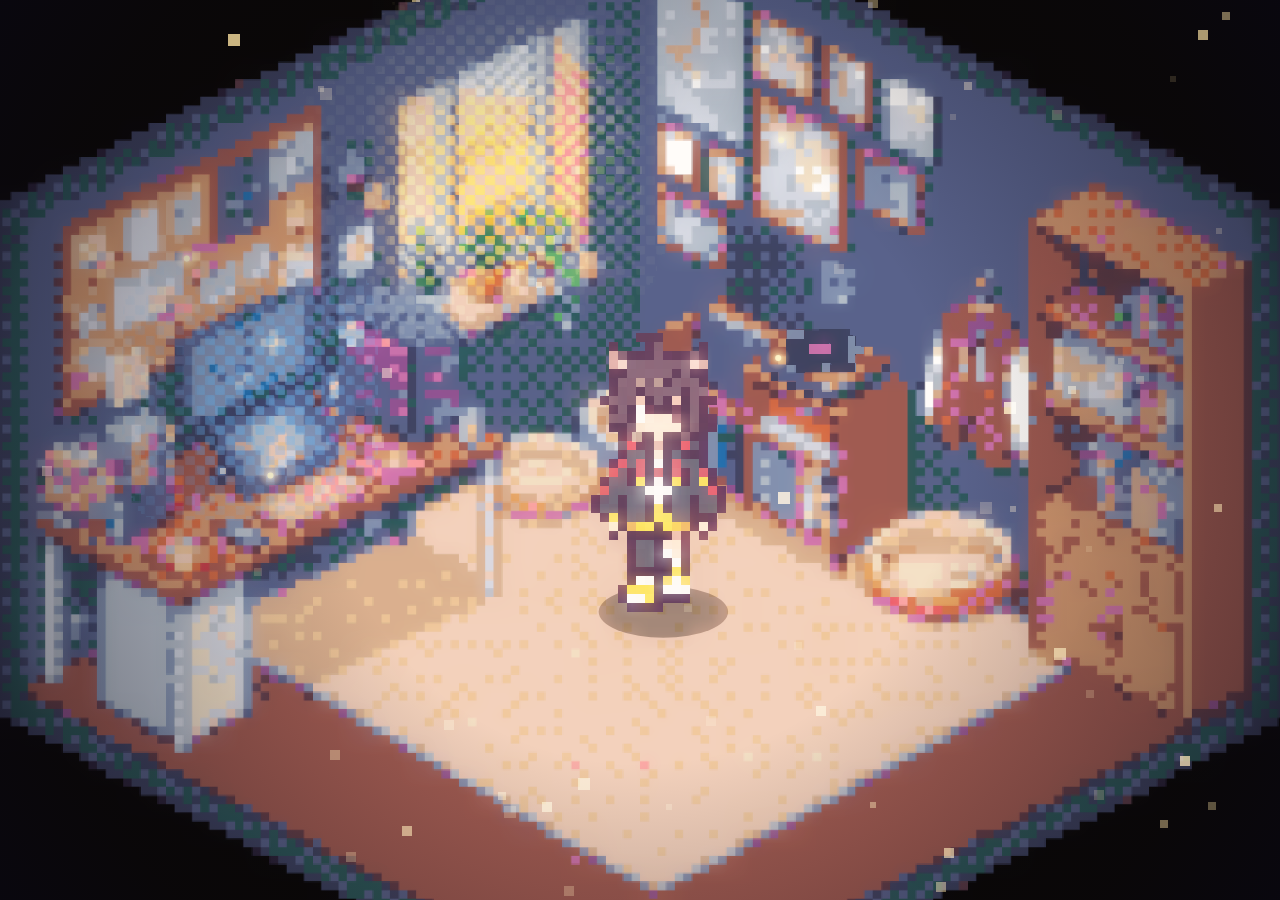
==== commit 18ca584d: "统一标题 + 红眼黑猫 + 开场加速" ====
--- a/index.html
+++ b/index.html
@@ -3,7 +3,8 @@
 <head>
   <meta charset="UTF-8" />
   <meta name="viewport" content="width=device-width, initial-scale=1.0" />
-  <title>像素人物交互地图</title>
+  <title>叶荼的个人网站</title>
+  <link rel="icon" type="image/svg+xml" href="/favicon.svg" />
 
   <style>
     * {
@@ -761,12 +762,12 @@
       // 黑幕从中间向左右两侧滑开并淡出。
       setTimeout(() => {
         overlay.classList.add("is-revealing");
-      }, 850);
+      }, 250);
 
       // 动画结束后彻底移除遮罩。
       setTimeout(() => {
         overlay.classList.add("is-hidden");
-      }, 1900);
+      }, 900);
     }
     // ===== 【第6轮新增】结束 =====
 
--- a/ui.css
+++ b/ui.css
@@ -686,7 +686,7 @@
   bottom: 0;
   width: 50%;
   background: #000000;
-  transition: transform 0.9s ease-in-out, opacity 0.9s ease-in-out;
+  transition: transform 0.45s ease-in-out, opacity 0.45s ease-in-out;
 }
 
 .intro-left {
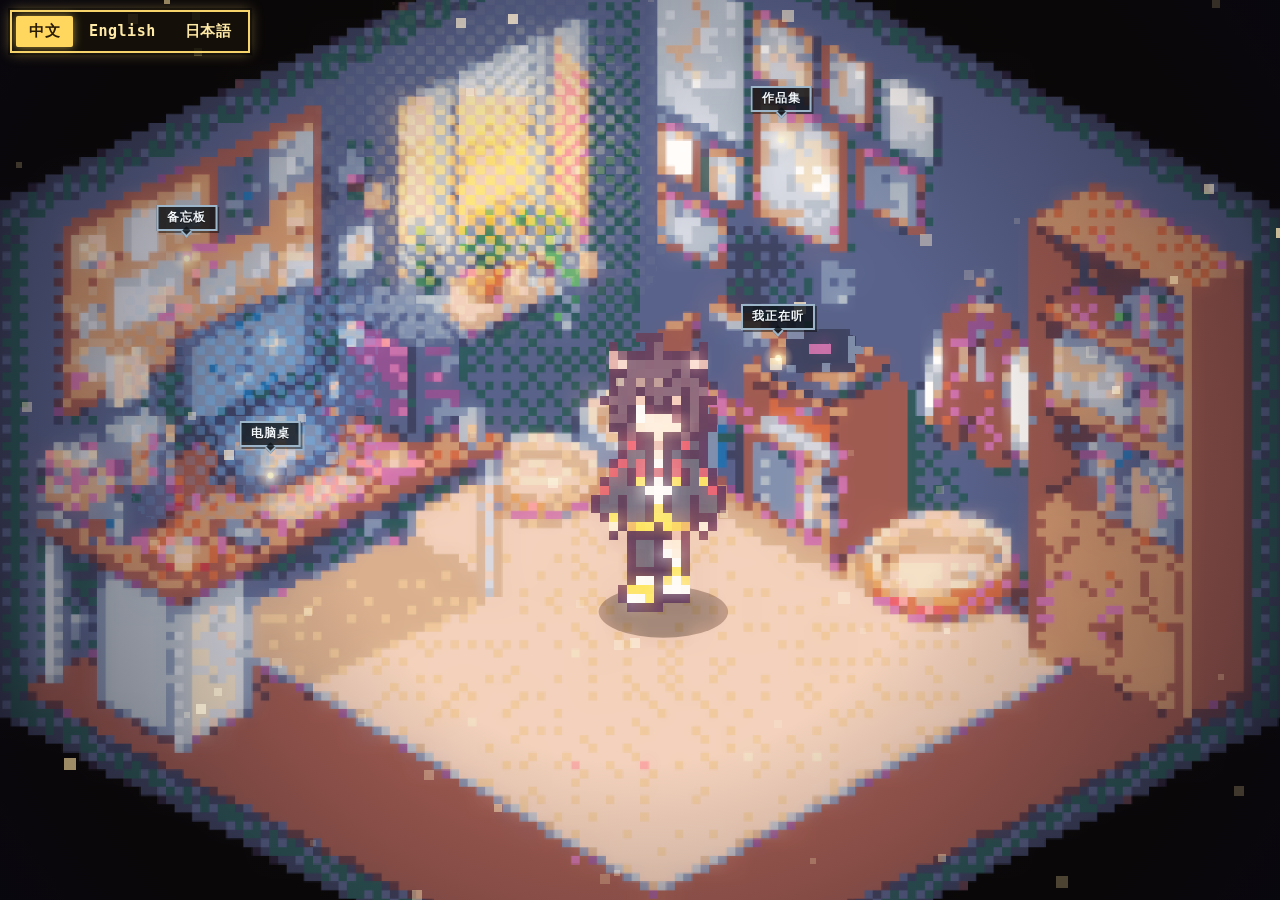
==== commit 48cad7e6: "竖屏配适+三语切换条移到左上 + 首页交互点名字 + 语言跨页保持" ====
--- a/index.html
+++ b/index.html
@@ -2,7 +2,7 @@
 <html lang="zh-CN">
 <head>
   <meta charset="UTF-8" />
-  <meta name="viewport" content="width=device-width, initial-scale=1.0" />
+  <meta name="viewport" content="width=device-width, initial-scale=1.0, viewport-fit=cover" />
   <title>叶荼的个人网站</title>
   <link rel="icon" type="image/svg+xml" href="/favicon.svg" />
 
@@ -532,6 +532,88 @@
       }
     }
     /* ===== 【第4轮新增】结束 ===== */
+    /* ===== 【响应式】手机 / 平板适配：断点按内容实际需要取 900px / 触屏 ===== */
+    /* 1) 触屏设备：没有鼠标悬停，隐藏名称气泡和自定义指针，避免点按后留下残影 */
+    @media (hover: none), (pointer: coarse) {
+      #interaction-hover,
+      #interaction-cursor {
+        display: none !important;
+      }
+    }
+
+    /* 2) 手机：用 100dvh 跟随浏览器可视高度，地址栏收起/展开时画布不跳动 */
+    @media (max-width: 900px) {
+      html,
+      body {
+        height: 100%;
+        overscroll-behavior: none;
+      }
+
+      #game-container {
+        height: 100%;
+        height: 100dvh;
+      }
+
+      /* 歌单遮罩在窄屏上收小，四周留出点击关闭的空白 */
+      #music-stage {
+        width: min(84vw, 380px);
+        height: min(84vw, 380px);
+      }
+
+      .music-note {
+        font-size: 20px;
+      }
+    }
+
+    canvas {
+      -webkit-tap-highlight-color: transparent;
+    }
+
+    /* ===== 【新增】交互点名字标签 ===== */
+    #zone-labels {
+      position: fixed;
+      inset: 0;
+      z-index: 30;
+      pointer-events: none;
+    }
+
+    .zone-label {
+      position: absolute;
+      transform: translate(-50%, -100%);
+      padding: 3px 9px 4px;
+      border: 2px solid #9db5c9;
+      background: rgba(14, 20, 26, 0.82);
+      color: #f2f7fb;
+      font-size: 12px;
+      font-weight: 600;
+      line-height: 1.25;
+      letter-spacing: 1px;
+      white-space: nowrap;
+      box-shadow: 2px 2px 0 rgba(0, 0, 0, 0.45);
+      text-shadow: 0 1px 0 rgba(0, 0, 0, 0.6);
+      will-change: left, top;
+    }
+
+    .zone-label::after {
+      content: "";
+      position: absolute;
+      left: 50%;
+      bottom: -7px;
+      width: 6px;
+      height: 6px;
+      margin-left: -4px;
+      border-right: 2px solid #9db5c9;
+      border-bottom: 2px solid #9db5c9;
+      background: rgba(14, 20, 26, 0.82);
+      transform: rotate(45deg);
+    }
+
+    @media (max-width: 900px) {
+      .zone-label {
+        font-size: 11px;
+        padding: 2px 7px 3px;
+      }
+    }
   </style>
   <!-- ===== 【第3轮新增】外部交互样式放在内置样式之后；缺失时自动保留内置样式 ===== -->
   <link rel="stylesheet" href="ui.css" />
@@ -548,6 +630,10 @@
     <div id="interaction-hover" role="tooltip" hidden="true"></div>
     <div id="interaction-cursor" aria-hidden="true" hidden="true"></div>
     <!-- ===== 【第3轮新增】结束 ===== -->
+
+    <!-- ===== 【新增】可交互区域的名字标签：一直显示在对应位置上方 ===== -->
+    <div id="zone-labels" aria-hidden="true"></div>
+    <!-- ===== 【新增】结束 ===== -->
 
     <!-- ===== 【第5轮新增】歌单黑胶唱片遮罩：点歌单出现，点唱片去音乐网站，点空白关闭 ===== -->
     <div id="music-overlay" hidden="true">
@@ -565,6 +651,9 @@
     </div>
     <!-- ===== 【第6轮新增】结束 ===== -->
   </div>
+
+  <!-- ===== 多语言切换：中文 / English / 日本語。用的是现成翻译插件 translate.js，配置在 i18n.js 里 ===== -->
+  <script src="i18n.js" data-lang-pos="tl" data-lang-z="70"></script>
 
   <!-- ===== 【第3轮新增】本地普通脚本加载交互内容；文件缺失时由内联逻辑提供默认内容 ===== -->
   <script src="interactions.js"></script>
@@ -1498,6 +1587,10 @@
       height: 1,
       dpr: 1,
       scale: 1,
+      // ===== 【响应式】桌面端使用的固定/已保存缩放倍数；窄屏另算铺满倍数 =====
+      baseScale: CONFIG.BG_SCALE,
+      compact: false,
+      // ===== 【响应式】结束 =====
       x: 0,
       y: 0
     };
@@ -1550,37 +1643,106 @@
       ) + cameraScreenY;
     }
 
+    // ===== 【响应式】手机 / 平板的取景方式 =====
+    // 桌面端：固定 0.72 倍背景 + ±45px 鼠标视差（保持原样）。
+    // 窄屏 / 触屏：背景铺满可视区域（cover），镜头改为跟随角色，
+    //            否则整张 1820×1820 的地图缩到 390px 宽时按钮和人物都点不准。
+    const COMPACT_QUERY = window.matchMedia(
+      "(max-width: 900px), (pointer: coarse) and (max-width: 1180px)"
+    );
+
+    function updateResponsiveScale() {
+      view.compact = COMPACT_QUERY.matches;
+
+      if (view.compact) {
+        view.scale = Math.max(
+          view.width / Math.max(1, state.worldWidth),
+          view.height / Math.max(1, state.worldHeight)
+        );
+      } else {
+        view.scale = view.baseScale || CONFIG.BG_SCALE;
+      }
+    }
+
+    // 镜头能移动的最大距离：背景比可视区域大出来的那一半，避免露出黑边。
+    function cameraLimits() {
+      return {
+        x: Math.max(
+          0,
+          (state.worldWidth - view.width / view.scale) / 2
+        ),
+        y: Math.max(
+          0,
+          (state.worldHeight - view.height / view.scale) / 2
+        )
+      };
+    }
+
+    // 让角色保持在屏幕中心附近；到地图边缘时镜头停住、角色继续走向边缘。
+    function compactCameraTarget() {
+      const limits = cameraLimits();
+
+      return {
+        x: clamp(state.worldWidth / 2 - hero.x, -limits.x, limits.x),
+        y: clamp(state.worldHeight / 2 - hero.y, -limits.y, limits.y)
+      };
+    }
+
+    function snapCameraToHero() {
+      if (!view.compact) return;
+
+      const target = compactCameraTarget();
+      camera.x = target.x;
+      camera.y = target.y;
+      updateViewPosition();
+    }
+    // ===== 【响应式】结束 =====
+
     function updateCamera(dt) {
-      if (!camera.paused) {
-        const targetX = camera.active
-          ? clamp(
-              (camera.mouseX - view.width / 2) / (view.width / 2),
-              -1,
-              1
-            ) * CONFIG.MAX_CAMERA_OFFSET
-          : 0;
-
-        const targetY = camera.active
-          ? clamp(
-              (camera.mouseY - view.height / 2) / (view.height / 2),
-              -1,
-              1
-            ) * CONFIG.MAX_CAMERA_OFFSET
-          : 0;
-
-        const amount = 1 - Math.pow(
-          1 - clamp(CONFIG.CAMERA_LERP, 0, 1),
-          dt * CONFIG.CAMERA_REFERENCE_FPS
-        );
-
-        camera.x += (targetX - camera.x) * amount;
-        camera.y += (targetY - camera.y) * amount;
-      }
+      let targetX = 0;
+      let targetY = 0;
+
+      if (camera.paused) {
+        updateViewPosition();
+        return;
+      }
+
+      // ===== 【响应式】窄屏时镜头始终跟随角色；桌面仍是鼠标视差 =====
+      if (view.compact) {
+        const target = compactCameraTarget();
+        targetX = target.x;
+        targetY = target.y;
+      } else if (camera.active) {
+        targetX = clamp(
+          (camera.mouseX - view.width / 2) / (view.width / 2),
+          -1,
+          1
+        ) * CONFIG.MAX_CAMERA_OFFSET;
+
+        targetY = clamp(
+          (camera.mouseY - view.height / 2) / (view.height / 2),
+          -1,
+          1
+        ) * CONFIG.MAX_CAMERA_OFFSET;
+      }
+      // ===== 【响应式】结束 =====
+
+      const amount = 1 - Math.pow(
+        1 - clamp(CONFIG.CAMERA_LERP, 0, 1),
+        dt * CONFIG.CAMERA_REFERENCE_FPS
+      );
+
+      camera.x += (targetX - camera.x) * amount;
+      camera.y += (targetY - camera.y) * amount;
 
       updateViewPosition();
     }
 
     function returnCameraToCenter() {
+      // ===== 【响应式】窄屏镜头本来就跟角色走，不需要回中，也不能打断触屏行走 =====
+      if (view.compact) return;
+      // ===== 【响应式】结束 =====
+
       camera.active = false;
       camera.paused = false;
 
@@ -1591,7 +1753,7 @@
       // 等待真实背景尺寸确定后计算一次，后续 resize 不再重算。
       // ===== 【第X轮修改】本次原来在BG_SCALE为空时按窗口计算并回写默认值；现直接读取固定默认值0.72，不再计算或回写CONFIG =====
       // 上面的旧注释保留记录；现在仅在背景尺寸确定后应用固定默认值和用户保存值。
-      view.scale = CONFIG.BG_SCALE;
+      view.baseScale = CONFIG.BG_SCALE;
       // ===== 【第X轮修改】结束 =====
 
       try {
@@ -1601,13 +1763,17 @@
           const value = Number(saved);
 
           if (finite(value) && value > 0) {
-            view.scale = Math.max(
+            view.baseScale = Math.max(
               CONFIG.BG_SCALE_STEP,
               Math.round(value * 100) / 100
             );
           }
         }
       } catch (_) {}
+
+      // ===== 【响应式】手机上铺满屏幕，桌面上使用固定 / 已保存的倍数 =====
+      updateResponsiveScale();
+      // ===== 【响应式】结束 =====
 
       updateViewPosition();
     }
@@ -2053,6 +2219,9 @@
       ctx.imageSmoothingEnabled = false;
 
       // ===== 【第X轮修改】原来按窗口高度和宽度重新计算 view.scale；现在保留倍数，仅更新居中坐标 =====
+      // ===== 【响应式】窄屏改为铺满屏幕的倍数，转屏时立即重算 =====
+      if (state.ready) updateResponsiveScale();
+      // ===== 【响应式】结束 =====
       updateViewPosition();
       // ===== 【第X轮修改】结束 =====
 
@@ -2317,7 +2486,10 @@
       // ===== 【第3轮修改】结束 =====
     });
 
-    canvas.addEventListener("pointerleave", () => {
+    canvas.addEventListener("pointerleave", event => {
+      // ===== 【响应式】触屏抬手后指针会立刻离开画布；不打断“走到手指位置” =====
+      if (event.pointerType === "touch") return;
+      // ===== 【响应式】结束 =====
       if (state.mode === "FOLLOW") pauseFollowing();
     });
 
@@ -2380,6 +2552,16 @@
     });
 
     window.addEventListener("resize", resizeCanvas);
+
+    // ===== 【响应式】手机转屏后地址栏 / 安全区尺寸有延迟，补一次重算 =====
+    window.addEventListener("orientationchange", () => {
+      setTimeout(resizeCanvas, 250);
+    });
+
+    if (window.visualViewport) {
+      window.visualViewport.addEventListener("resize", resizeCanvas);
+    }
+    // ===== 【响应式】结束 =====
 
     // =========================================================
     // 8. 更新逻辑
@@ -2507,6 +2689,71 @@
       };
     }
 
+    /* ===== 【新增】交互点名字标签：把区域名字贴在对应发光点上方 ===== */
+    const zoneLabelLayer = document.getElementById("zone-labels");
+    const zoneLabelItems = [];
+
+    function zoneLabelName(zone) {
+      const info = getInteraction(zone);
+      return (info && info.name) || zone.name || "";
+    }
+
+    function buildZoneLabels() {
+      if (!zoneLabelLayer || zoneLabelItems.length || !state.map) return;
+
+      for (const zone of state.map.interactiveZones) {
+        if (zone.trigger !== "click") continue;
+
+        const name = zoneLabelName(zone);
+
+        if (!name) continue;
+
+        const el = document.createElement("div");
+
+        el.className = "zone-label";
+        el.textContent = name;
+        zoneLabelLayer.appendChild(el);
+        zoneLabelItems.push({ zone, el });
+      }
+
+      // 标签是脚本生成的，让翻译插件把它们也翻一遍
+      if (window.i18n && window.i18n.refresh) {
+        window.i18n.refresh();
+      }
+    }
+
+    function positionZoneLabels() {
+      if (!zoneLabelItems.length || !state.map) return;
+
+      const gap = view.compact ? 20 : 28;
+
+      for (const item of zoneLabelItems) {
+        const center = zoneCenter(item.zone);
+        const p = toScreen(center.x, center.y);
+        const half = item.el.offsetWidth / 2 || 30;
+        const outside =
+          p.x < -8 ||
+          p.x > view.width + 8 ||
+          p.y < -8 ||
+          p.y > view.height + 8;
+
+        if (outside) {
+          item.el.style.display = "none";
+          continue;
+        }
+
+        // 贴着屏幕左右边时往里收一点，避免被裁掉
+        const x = Math.min(
+          view.width - half - 6,
+          Math.max(half + 6, p.x)
+        );
+
+        item.el.style.display = "";
+        item.el.style.left = x + "px";
+        item.el.style.top = (p.y - gap) + "px";
+      }
+    }
+
     function drawZoneGlows() {
       if (!state.map) return;
 
@@ -2578,6 +2825,9 @@
       // ===== 【第4轮新增】场景完成后叠加特效；所有 DOM 调试面板、悬停提示和弹窗仍在画布之上 =====
       renderEffects();
       // ===== 【第4轮新增】结束 =====
+
+      // ===== 【新增】交互点名字标签跟着镜头一起走 =====
+      positionZoneLabels();
     }
 
     // =========================================================
@@ -2690,10 +2940,17 @@
 
       state.ready = true;
 
+      // ===== 【新增】地图就绪后生成交互点名字标签 =====
+      buildZoneLabels();
+      // ===== 【新增】结束 =====
+
       // ===== 【第X轮新增】真实背景尺寸确定后，一次性计算默认缩放并读取已保存倍数 =====
       // 先取得此时的窗口尺寸，避免资源加载期间窗口变化造成默认值过时。
       resizeCanvas();
       initializeBackgroundScale();
+      // ===== 【响应式】手机上镜头从角色所在位置开始，避免开场从地图中心滑过去 =====
+      snapCameraToHero();
+      // ===== 【响应式】结束 =====
       // ===== 【第X轮新增】结束 =====
 
       resizeCanvas();
@@ -2725,6 +2982,16 @@
       requestAnimationFrame(frame);
     }
 
+    // 调试用：地址后面加 ?debug 才会挂上这个函数，正常访问不受影响。
+    if (/[?&]debug\b/.test(location.search)) {
+      window.__dbg = () => ({
+        vw: view.width, vh: view.height, scale: view.scale,
+        compact: view.compact, base: view.baseScale,
+        camx: camera.x, camy: camera.y, vx: view.x, vy: view.y,
+        hx: hero.x, hy: hero.y, mq: COMPACT_QUERY.matches
+      });
+    }
+
     start().catch(reportError);
   })();
   </script>
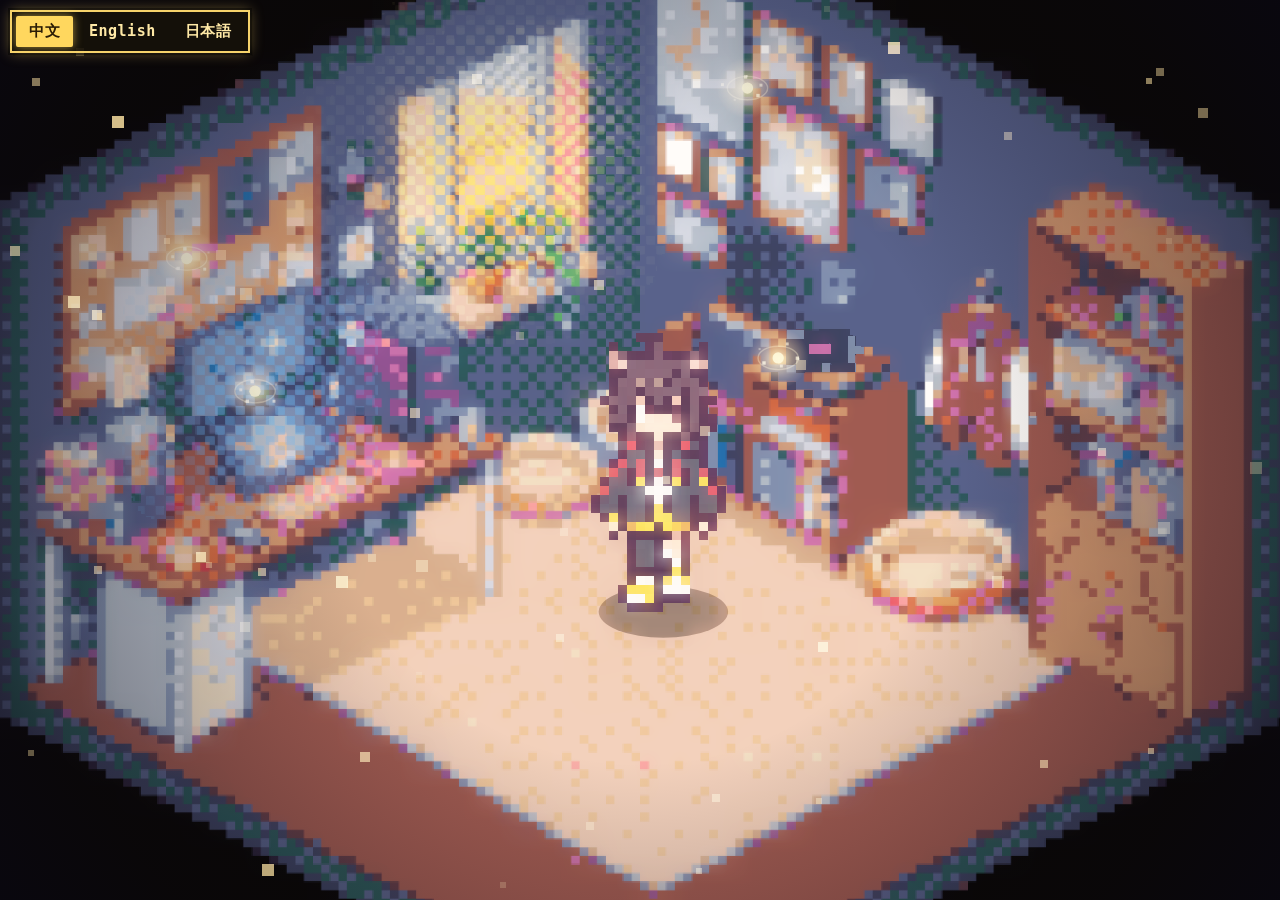
==== commit 50a04a86: "视频大小更新+多语言错误修复" ====
--- a/index.html
+++ b/index.html
@@ -653,7 +653,7 @@
   </div>
 
   <!-- ===== 多语言切换：中文 / English / 日本語。用的是现成翻译插件 translate.js，配置在 i18n.js 里 ===== -->
-  <script src="i18n.js" data-lang-pos="tl" data-lang-z="70"></script>
+  <script src="i18n.js" data-lang-bar="on" data-lang-pos="tl" data-lang-z="70"></script>
 
   <!-- ===== 【第3轮新增】本地普通脚本加载交互内容；文件缺失时由内联逻辑提供默认内容 ===== -->
   <script src="interactions.js"></script>
@@ -2689,6 +2689,20 @@
       };
     }
 
+    /* ===== 【新增】个别交互点的亮点手动微调（按作者指的位置），没写的仍用区域重心 ===== */
+    const ZONE_GLOW_POINTS = {
+      PC: { x: 375, y: 828 },     // 电脑桌：床铺左侧那块
+      art_1: { x: 1059, y: 407 }  // 作品集：照片墙上排偏左
+    };
+
+    function zoneGlowPoint(zone) {
+      const custom = zone && ZONE_GLOW_POINTS[zone.id];
+
+      if (custom) return custom;
+
+      return zoneCenter(zone);
+    }
+
     /* ===== 【新增】交互点名字标签：把区域名字贴在对应发光点上方 ===== */
     const zoneLabelLayer = document.getElementById("zone-labels");
     const zoneLabelItems = [];
@@ -2725,10 +2739,18 @@
     function positionZoneLabels() {
       if (!zoneLabelItems.length || !state.map) return;
 
+      // 只有竖屏才把名字贴在交互点上；横屏/桌面只留会呼吸的亮点
+      if (view.width > view.height) {
+        for (const item of zoneLabelItems) {
+          item.el.style.display = "none";
+        }
+        return;
+      }
+
       const gap = view.compact ? 20 : 28;
 
       for (const item of zoneLabelItems) {
-        const center = zoneCenter(item.zone);
+        const center = zoneGlowPoint(item.zone);
         const p = toScreen(center.x, center.y);
         const half = item.el.offsetWidth / 2 || 30;
         const outside =
@@ -2760,31 +2782,59 @@
       const now = performance.now();
       const pulse = 0.5 + 0.5 * Math.sin(now / 420);
 
-      for (const zone of state.map.interactiveZones) {
-        const center = zoneCenter(zone);
+      state.map.interactiveZones.forEach(function (zone, index) {
+        const center = zoneGlowPoint(zone);
         const p = toScreen(center.x, center.y);
-        const radius = 12 + pulse * 5;
-
+        // 亮点整体放大到原来的两倍左右，并且一圈圈呼吸
+        const radius = 24 + pulse * 10;
+
+        ctx.save();
+
+        // 外层柔光
+        ctx.globalCompositeOperation = "screen";
         const glow = ctx.createRadialGradient(
           p.x, p.y, 0, p.x, p.y, radius
         );
-
-        glow.addColorStop(0, "rgba(255, 240, 170, 0.95)");
-        glow.addColorStop(0.45, "rgba(255, 210, 120, 0.42)");
+        glow.addColorStop(0, "rgba(255, 240, 170, " + (0.7 + pulse * 0.28).toFixed(3) + ")");
+        glow.addColorStop(0.45, "rgba(255, 210, 120, " + (0.3 + pulse * 0.2).toFixed(3) + ")");
         glow.addColorStop(1, "rgba(255, 200, 100, 0)");
-
-        ctx.save();
-        ctx.globalCompositeOperation = "screen";
         ctx.fillStyle = glow;
         ctx.fillRect(p.x - radius, p.y - radius, radius * 2, radius * 2);
 
+        // 贴地的一圈光环，随呼吸缩放（压扁一点才像落在地面上）
+        ctx.strokeStyle = "rgba(255, 238, 170, " + (0.16 + pulse * 0.3).toFixed(3) + ")";
+        ctx.lineWidth = 1.4;
+        ctx.beginPath();
+        ctx.ellipse(p.x, p.y, radius * 0.66, radius * 0.66 * 0.58, 0, 0, Math.PI * 2);
+        ctx.stroke();
+
+        // 中心那颗会呼吸的小亮核
         ctx.globalCompositeOperation = "source-over";
-        ctx.fillStyle = "rgba(255, 250, 205, 0.9)";
+        ctx.fillStyle = "rgba(255, 252, 220, " + (0.76 + pulse * 0.22).toFixed(3) + ")";
         ctx.beginPath();
-        ctx.arc(p.x, p.y, 3, 0, Math.PI * 2);
+        ctx.arc(p.x, p.y, 4.6 + pulse * 1.6, 0, Math.PI * 2);
         ctx.fill();
+
+        // 环绕的小粒子：贴地面压扁成椭圆，边转边闪
+        ctx.globalCompositeOperation = "screen";
+        const count = 6;
+        const seed = index * 1.7 + String(zone.id || "").length * 0.31;
+
+        for (let i = 0; i < count; i++) {
+          const phase = seed + i * (Math.PI * 2 / count);
+          const angle = now * (0.00052 + i * 0.00007) + phase;
+          const ring = radius * (0.66 + 0.2 * Math.sin(now / 900 + i * 1.3));
+          const px = p.x + Math.cos(angle) * ring;
+          const py = p.y + Math.sin(angle) * ring * 0.58;
+          const twinkle = 0.5 + 0.5 * Math.sin(now / 260 + i * 2.1);
+          const size = 2 + twinkle * 1.6;
+
+          ctx.fillStyle = "rgba(255, 246, 200, " + (0.34 + twinkle * 0.5).toFixed(3) + ")";
+          ctx.fillRect(px - size / 2, py - size / 2, size, size);
+        }
+
         ctx.restore();
-      }
+      });
     }
 
     function render() {
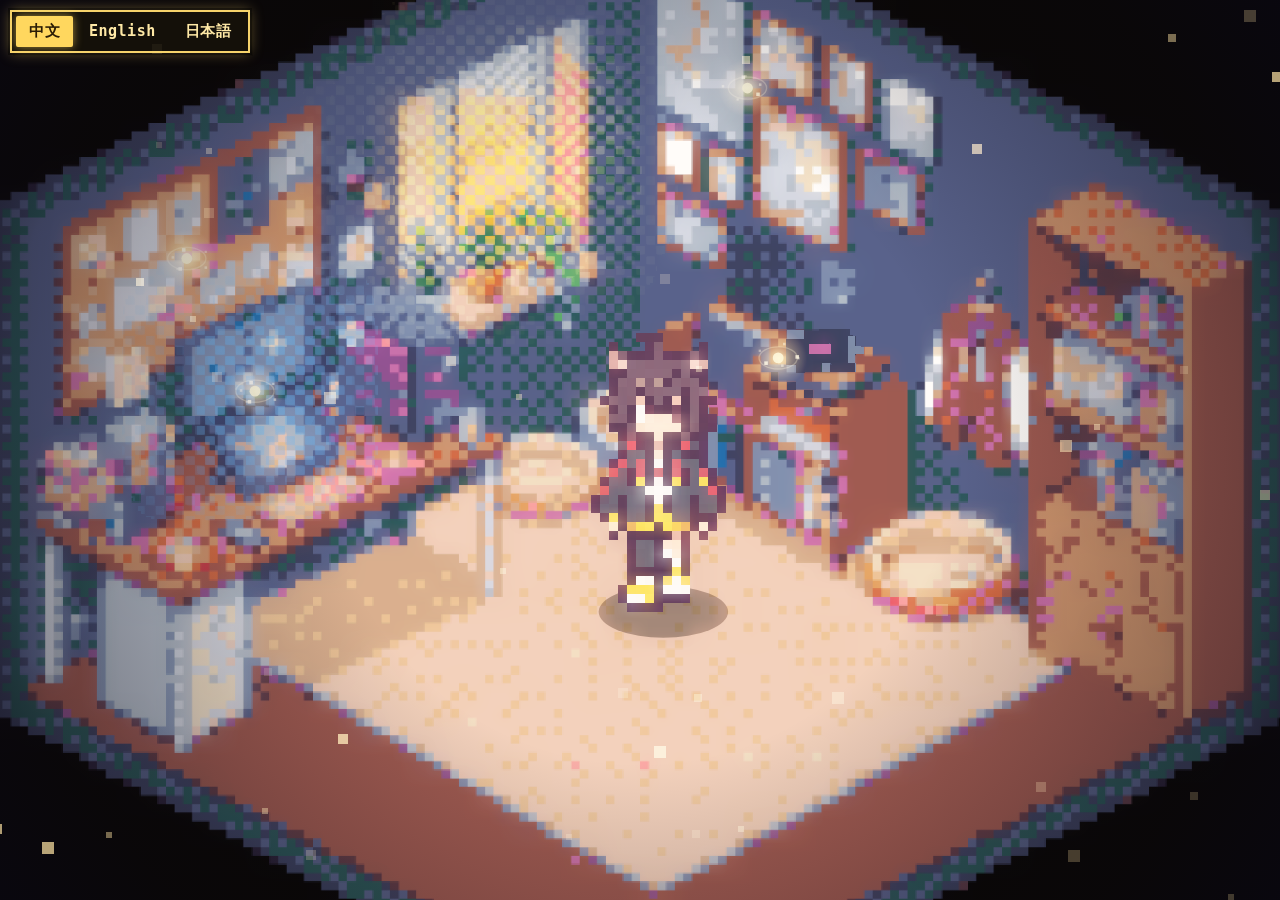
==== commit 49233ff1: "滑动指示" ====
--- a/index.html
+++ b/index.html
@@ -614,6 +614,61 @@
         padding: 2px 7px 3px;
       }
     }
+
+    /* ===== 【新增】竖屏首页的“滑动屏幕”提示：半透明手势图标，左右摇晃，角色一走动就渐隐 ===== */
+    #swipe-hint {
+      position: fixed;
+      left: 50%;
+      bottom: 8vh;
+      width: 108px;
+      margin-left: -54px;
+      z-index: 55;
+      pointer-events: none;
+      opacity: 0;
+      transition: opacity 0.28s ease;
+    }
+
+    #swipe-hint.is-on {
+      opacity: 0.62;
+    }
+
+    /* 摇晃原点取用户标注的红点：图标偏右下（79% / 84%） */
+    #swipe-hint img {
+      display: block;
+      width: 100%;
+      height: auto;
+      transform-origin: 79% 84%;
+      animation: swipe-sway 2.2s ease-in-out infinite;
+      filter:
+        drop-shadow(0 2px 3px rgba(20, 12, 6, 0.55))
+        drop-shadow(0 0 10px rgba(20, 12, 6, 0.32));
+      user-select: none;
+      -webkit-user-drag: none;
+    }
+
+    @keyframes swipe-sway {
+      0%,
+      100% {
+        transform: rotate(-11deg);
+      }
+      50% {
+        transform: rotate(11deg);
+      }
+    }
+
+    @media (max-width: 420px) {
+      #swipe-hint {
+        width: 96px;
+        margin-left: -48px;
+      }
+    }
+
+    @media (prefers-reduced-motion: reduce) {
+      #swipe-hint img {
+        animation: none;
+        transform: rotate(-8deg);
+      }
+    }
   </style>
   <!-- ===== 【第3轮新增】外部交互样式放在内置样式之后；缺失时自动保留内置样式 ===== -->
   <link rel="stylesheet" href="ui.css" />
@@ -633,6 +688,12 @@
 
     <!-- ===== 【新增】可交互区域的名字标签：一直显示在对应位置上方 ===== -->
     <div id="zone-labels" aria-hidden="true"></div>
+    <!-- ===== 【新增】结束 ===== -->
+
+    <!-- ===== 【新增】竖屏首页的“滑动屏幕”提示：角色第一次走动后渐隐消失 ===== -->
+    <div id="swipe-hint" aria-hidden="true">
+      <img src="swipe-hint.png" alt="" draggable="false" />
+    </div>
     <!-- ===== 【新增】结束 ===== -->
 
     <!-- ===== 【第5轮新增】歌单黑胶唱片遮罩：点歌单出现，点唱片去音乐网站，点空白关闭 ===== -->
@@ -2225,6 +2286,10 @@
       updateViewPosition();
       // ===== 【第X轮修改】结束 =====
 
+      // ===== 【新增】转屏 / 改窗口时重新判断 tap 提示该不该显示 =====
+      refreshSwipeHint();
+      // ===== 【新增】结束 =====
+
       hero.resetTracking();
     }
 
@@ -2590,6 +2655,9 @@
         ? state.pendingZone.stand
         : toWorld(state.mouseX, state.mouseY);
 
+      const beforeX = hero.x;
+      const beforeY = hero.y;
+
       hero.update(
         dt,
         target,
@@ -2597,6 +2665,15 @@
         canWalk,
         state.mode === "FOLLOW"
       );
+
+      // ===== 【新增】只要角色真的被点击带着走动过一次，“滑动屏幕”提示就渐隐退场 =====
+      if (
+        swipeHintShown &&
+        Math.hypot(hero.x - beforeX, hero.y - beforeY) > 0.4
+      ) {
+        hideSwipeHint();
+      }
+      // ===== 【新增】结束 =====
 
       if (hero.blocked) {
         if (state.mode === "GOTO") {
@@ -2774,6 +2851,49 @@
         item.el.style.left = x + "px";
         item.el.style.top = (p.y - gap) + "px";
       }
+    }
+
+    /* ===== 【新增】竖屏首页“滑动屏幕”提示：固定在页面下方，第一次让角色走动后渐隐 ===== */
+    const swipeHintEl = document.getElementById("swipe-hint");
+    let swipeHintShown = false;
+    let swipeHintDismissed = false;
+
+    // 只在竖屏出现：横屏与电脑桌面不需要
+    function swipeHintAllowed() {
+      return (
+        !!swipeHintEl &&
+        view.compact &&
+        view.height > view.width &&
+        state.ready
+      );
+    }
+
+    function showSwipeHint() {
+      if (!swipeHintEl || swipeHintDismissed || !swipeHintAllowed()) return;
+
+      swipeHintShown = true;
+      swipeHintEl.classList.add("is-on");
+    }
+
+    function hideSwipeHint() {
+      if (!swipeHintEl) return;
+
+      swipeHintShown = false;
+      swipeHintDismissed = true;
+      swipeHintEl.classList.remove("is-on");
+    }
+
+    // 切换屏幕方向 / 改窗口大小时跟着开关
+    function refreshSwipeHint() {
+      if (swipeHintDismissed || !swipeHintAllowed()) {
+        if (swipeHintEl) {
+          swipeHintShown = false;
+          swipeHintEl.classList.remove("is-on");
+        }
+        return;
+      }
+
+      showSwipeHint();
     }
 
     function drawZoneGlows() {
@@ -2994,6 +3114,10 @@
       buildZoneLabels();
       // ===== 【新增】结束 =====
 
+      // ===== 【新增】竖屏首页：页面下方显示“滑动屏幕”提示 =====
+      showSwipeHint();
+      // ===== 【新增】结束 =====
+
       // ===== 【第X轮新增】真实背景尺寸确定后，一次性计算默认缩放并读取已保存倍数 =====
       // 先取得此时的窗口尺寸，避免资源加载期间窗口变化造成默认值过时。
       resizeCanvas();
